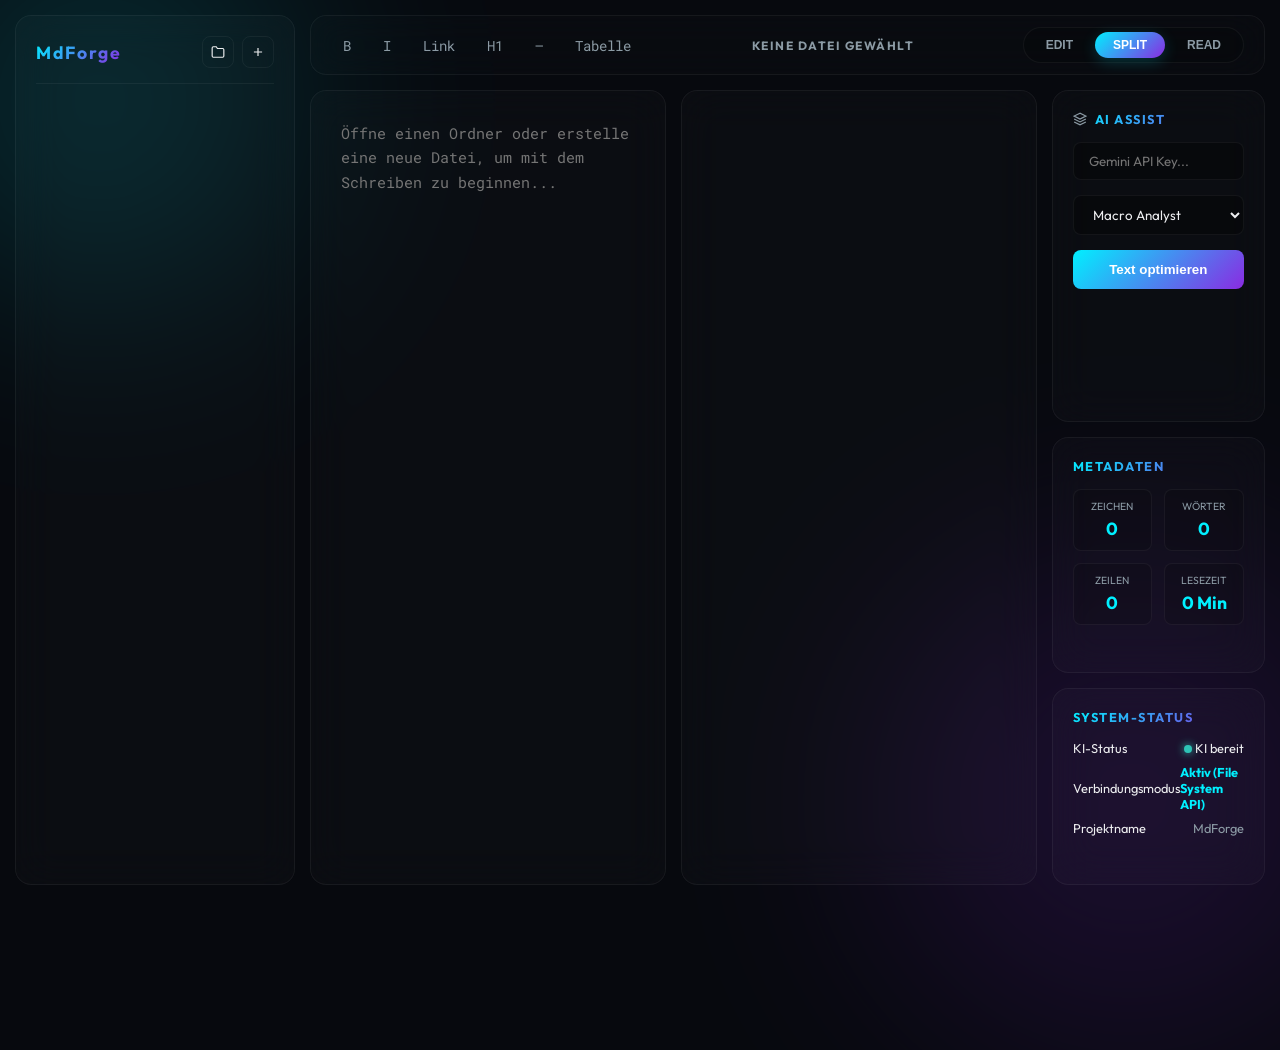
==== index.html @ 79f5be4f "Transition to serverless architecture: 100% client-side HTML/CSS/JS with File System Access API" ====
<!DOCTYPE html>
<html lang="de">
<head>
    <meta charset="UTF-8">
    <meta name="viewport" content="width=device-width, initial-scale=1.0">
    <title>MdForge // Markdown Studio</title>
    <link href="https://fonts.googleapis.com/css2?family=Outfit:wght@300;400;700&family=Roboto+Mono:wght@400;700&display=swap" rel="stylesheet">
    <script src="./vendor/marked.min.js"></script>
    <link rel="stylesheet" href="./vendor/prism-tomorrow.min.css">
    <script src="./vendor/prism.min.js"></script>
    <script src="./vendor/prism-python.min.js"></script>
    <script src="./vendor/prism-bash.min.js"></script>
    <link rel="stylesheet" href="./css/style.css">
</head>
<body class="mode-split">

    <div id="app-container">
        <!-- 1. Sidebar (Dateiliste) -->
        <aside id="sidebar" class="bento-card">
            <div class="sidebar-header">
                <div class="brand">MdForge</div>
                <div style="display: flex; gap: 8px;">
                    <button onclick="openDirectory()" class="btn-icon" title="Ordner öffnen">
                        <svg width="14" height="14" viewBox="0 0 24 24" fill="none" stroke="currentColor" stroke-width="2">
                            <path d="M22 19a2 2 0 0 1-2 2H4a2 2 0 0 1-2-2V5a2 2 0 0 1 2-2h5l2 3h9a2 2 0 0 1 2 2z"></path>
                        </svg>
                    </button>
                    <button onclick="createNewDoc()" class="btn-icon" title="Neue Datei">
                        <svg width="14" height="14" viewBox="0 0 24 24" fill="none" stroke="currentColor" stroke-width="2">
                            <line x1="12" y1="5" x2="12" y2="19"></line>
                            <line x1="5" y1="12" x2="19" y2="12"></line>
                        </svg>
                    </button>
                </div>
            </div>
            <div id="doc-list"></div>
        </aside>

        <!-- 2. Haupt-Workspace -->
        <div id="workspace-container">
            <!-- 2.1 Workspace Header (Tools & View Mode) -->
            <header>
                <div class="editor-tools">
                    <button onclick="insertAtCursor('**', '**')" class="tool-btn" title="Fett">B</button>
                    <button onclick="insertAtCursor('*', '*')" class="tool-btn" title="Kursiv">I</button>
                    <button onclick="insertAtCursor('[', '](url)')" class="tool-btn" title="Link einfügen">Link</button>
                    <button onclick="insertAtCursor('# ', '')" class="tool-btn">H1</button>
                    <button onclick="insertAtCursor('--- \n', '')" class="tool-btn">—</button>
                    <button onclick="insertTable()" class="tool-btn" title="Tabelle einfügen">Tabelle</button>
                </div>

                <div id="file-title" style="font-size: 0.75rem; font-weight: 700; letter-spacing: 1.5px; color: var(--text-secondary);">KEINE DATEI GEWÄHLT</div>

                <div class="view-controls">
                    <button onclick="setMode('editor')" class="view-btn" id="btn-editor">EDIT</button>
                    <button onclick="setMode('split')" class="view-btn active" id="btn-split">SPLIT</button>
                    <button onclick="setMode('preview')" class="view-btn" id="btn-preview">READ</button>
                </div>
            </header>

            <!-- 2.2 Editor Card -->
            <div id="editor-card" class="bento-card">
                <textarea id="md-input" spellcheck="false" placeholder="Öffne einen Ordner oder erstelle eine neue Datei, um mit dem Schreiben zu beginnen..."></textarea>
            </div>

            <!-- 2.3 Preview Card -->
            <div id="preview-card" class="bento-card">
                <div id="preview-content" class="preview-content"></div>
            </div>

            <!-- 2.4 Rechte Widget-Spalte -->
            <div id="right-sidebar">
                <!-- AI Assist Widget -->
                <div id="ai-assist-card" class="bento-card">
                    <div class="section-title">
                        <svg width="14" height="14" viewBox="0 0 24 24" fill="none" stroke="currentColor" stroke-width="2">
                            <path d="M12 2L2 7l10 5 10-5-10-5z"></path>
                            <path d="M2 17l10 5 10-5"></path>
                            <path d="M2 12l10 5 10-5"></path>
                        </svg>
                        AI Assist
                    </div>
                    <input type="password" id="gemini-key-input" class="ai-select" placeholder="Gemini API Key..." onchange="saveGeminiKey()">
                    <select id="ai-agent-select" class="ai-select">
                        <option value="BTC_Macro_Analyst">Macro Analyst</option>
                        <option value="BTC_Sentiment_Oracle">Sentiment Oracle</option>
                        <option value="BTC_Risk_Strategist">Risk Strategist</option>
                    </select>
                    <button onclick="runAiAssist(event)" class="btn-gradient">
                        Text optimieren
                    </button>
                </div>

                <!-- Text-Metadaten Widget -->
                <div id="metadata-card" class="bento-card">
                    <div class="section-title">Metadaten</div>
                    <div class="meta-grid">
                        <div class="meta-item">
                            <div class="meta-label">Zeichen</div>
                            <div id="stat-chars" class="meta-value">0</div>
                        </div>
                        <div class="meta-item">
                            <div class="meta-label">Wörter</div>
                            <div id="stat-words" class="meta-value">0</div>
                        </div>
                        <div class="meta-item">
                            <div class="meta-label">Zeilen</div>
                            <div id="stat-lines" class="meta-value">0</div>
                        </div>
                        <div class="meta-item">
                            <div class="meta-label">Lesezeit</div>
                            <div id="stat-readtime" class="meta-value">0 Min</div>
                        </div>
                    </div>
                </div>

                <!-- System-Status Widget -->
                <div id="status-card" class="bento-card">
                    <div class="section-title">System-Status</div>
                    <div class="status-row">
                        <span>KI-Status</span>
                        <span>
                            <span id="ai-status-dot" class="status-dot"></span>
                            <span id="ai-status-text">KI bereit</span>
                        </span>
                    </div>
                    <div class="status-row">
                        <span>Verbindungsmodus</span>
                        <span id="sys-api-status" style="color: var(--cyan); font-weight: bold;">Lokal (Offline)</span>
                    </div>
                    <div class="status-row">
                        <span>Projektname</span>
                        <span id="sys-project" style="color: var(--text-secondary);">MdForge</span>
                    </div>
                </div>
            </div>
        </div>
    </div>

    <!-- 3. Speichern Banner -->
    <div id="save-status" onclick="saveActiveDoc()">ÄNDERUNGEN SPEICHERN</div>

    <!-- Script Import -->
    <script src="./js/app.js"></script>
</body>
</html>
---- css/style.css ----
/* ==============================================================================
   DATEI: static/css/style.css
   ZIEL: Modernes Bento-Grid-Layout & Glassmorphismus-Design mit Cyan-Violett-Gradient
   ============================================================================== */

:root {
    --bg-dark: #07090e;
    --card-bg: rgba(255, 255, 255, 0.02);
    --card-border: rgba(255, 255, 255, 0.05);
    --card-border-hover: rgba(0, 240, 255, 0.3);
    
    --text-primary: #edeef0;
    --text-secondary: #8c9ba5;
    
    --cyan: #00f0ff;
    --violet: #8a2be2;
    --gradient-accent: linear-gradient(135deg, var(--cyan), var(--violet));
    
    --sidebar-width: 280px;
    --header-height: 60px;
    --border-radius: 16px;
    --transition-speed: 0.3s;
}

/* Reset & Base Setup */
* {
    margin: 0;
    padding: 0;
    box-sizing: border-box;
}

body {
    background-color: var(--bg-dark);
    color: var(--text-primary);
    font-family: 'Outfit', sans-serif;
    height: 100vh;
    overflow: hidden;
    position: relative;
}

/* Weiche animierte Hintergrund-Blobs (Mesh Gradients) */
body::before, body::after {
    content: '';
    position: absolute;
    border-radius: 50%;
    filter: blur(120px);
    z-index: -1;
    opacity: 0.15;
    pointer-events: none;
}

body::before {
    width: 400px;
    height: 400px;
    background: var(--cyan);
    top: -100px;
    left: -100px;
    animation: moveOrb1 20s infinite alternate ease-in-out;
}

body::after {
    width: 500px;
    height: 500px;
    background: var(--violet);
    bottom: -150px;
    right: -100px;
    animation: moveOrb2 25s infinite alternate ease-in-out;
}

@keyframes moveOrb1 {
    0% { transform: translate(0, 0) scale(1); }
    100% { transform: translate(150px, 100px) scale(1.2); }
}

@keyframes moveOrb2 {
    0% { transform: translate(0, 0) scale(1); }
    100% { transform: translate(-100px, -150px) scale(1.1); }
}

/* Bento Grid Haupt-Layout */
#app-container {
    display: grid;
    grid-template-columns: var(--sidebar-width) 1fr;
    height: 100vh;
    padding: 15px;
    gap: 15px;
}

/* Bento Card Base */
.bento-card {
    background: var(--card-bg);
    backdrop-filter: blur(20px);
    -webkit-backdrop-filter: blur(20px);
    border: 1px solid var(--card-border);
    border-radius: var(--border-radius);
    padding: 20px;
    transition: border var(--transition-speed), box-shadow var(--transition-speed);
    overflow: hidden;
    display: flex;
    flex-direction: column;
}

.bento-card:hover {
    border-color: rgba(0, 240, 255, 0.15);
    box-shadow: 0 0 30px rgba(0, 240, 255, 0.03);
}

/* Sidebar Styling */
#sidebar {
    grid-column: 1;
}

.sidebar-header {
    display: flex;
    justify-content: space-between;
    align-items: center;
    margin-bottom: 20px;
    padding-bottom: 15px;
    border-bottom: 1px solid var(--card-border);
}

.brand {
    font-weight: 700;
    font-size: 1.1rem;
    letter-spacing: 2px;
    background: var(--gradient-accent);
    -webkit-background-clip: text;
    -webkit-text-fill-color: transparent;
}

.btn-icon {
    background: none;
    border: 1px solid var(--card-border);
    color: var(--text-primary);
    padding: 8px;
    border-radius: 8px;
    cursor: pointer;
    transition: var(--transition-speed);
    display: inline-flex;
    align-items: center;
    justify-content: center;
}

.btn-icon:hover {
    border-color: var(--cyan);
    color: var(--cyan);
    box-shadow: 0 0 10px rgba(0, 240, 255, 0.2);
}

#doc-list {
    flex: 1;
    overflow-y: auto;
    display: flex;
    flex-direction: column;
    gap: 8px;
}

.doc-item {
    padding: 12px 16px;
    cursor: pointer;
    border-radius: 10px;
    transition: var(--transition-speed);
    font-size: 0.85rem;
    color: var(--text-secondary);
    display: flex;
    justify-content: space-between;
    align-items: center;
    border: 1px solid transparent;
}

.doc-item:hover {
    background: rgba(255, 255, 255, 0.04);
    color: var(--text-primary);
    border-color: rgba(255, 255, 255, 0.05);
}

.doc-item.active {
    background: rgba(0, 240, 255, 0.05);
    color: var(--cyan);
    border-color: rgba(0, 240, 255, 0.2);
    font-weight: 700;
}

.delete-file {
    visibility: hidden;
    opacity: 0.5;
    cursor: pointer;
    transition: var(--transition-speed);
}

.doc-item:hover .delete-file {
    visibility: visible;
}

.delete-file:hover {
    color: #ff4d4d;
    opacity: 1;
}

/* Workspace Layout */
#workspace-container {
    grid-column: 2;
    display: grid;
    grid-template-columns: 2fr 2fr 1.2fr;
    grid-template-rows: var(--header-height) 1fr;
    gap: 15px;
}

header {
    grid-column: 1 / span 3;
    grid-row: 1;
    display: flex;
    justify-content: space-between;
    align-items: center;
    padding: 0 20px;
    background: rgba(255, 255, 255, 0.01);
    border: 1px solid var(--card-border);
    border-radius: var(--border-radius);
    backdrop-filter: blur(20px);
}

.editor-tools {
    display: flex;
    gap: 8px;
    align-items: center;
}

.tool-btn {
    background: none;
    border: none;
    color: var(--text-secondary);
    cursor: pointer;
    font-family: 'Roboto Mono', monospace;
    font-size: 0.9rem;
    padding: 6px 12px;
    border-radius: 6px;
    transition: var(--transition-speed);
}

.tool-btn:hover {
    color: var(--cyan);
    background: rgba(0, 240, 255, 0.05);
}

.view-controls {
    display: flex;
    background: rgba(0, 0, 0, 0.2);
    border-radius: 30px;
    padding: 4px;
    gap: 4px;
    border: 1px solid var(--card-border);
}

.view-btn {
    background: none;
    border: none;
    color: var(--text-secondary);
    padding: 6px 18px;
    border-radius: 20px;
    font-size: 0.75rem;
    cursor: pointer;
    transition: var(--transition-speed);
    font-weight: 700;
}

.view-btn.active {
    background: var(--gradient-accent);
    color: #fff;
    box-shadow: 0 4px 15px rgba(0, 240, 255, 0.2);
}

/* Editor & Preview Panes */
#editor-card {
    grid-column: 1;
    grid-row: 2;
    padding: 0;
}

#md-input {
    width: 100%;
    height: 100%;
    background: transparent;
    color: var(--text-primary);
    border: none;
    padding: 30px;
    font-family: 'Roboto Mono', monospace;
    font-size: 0.95rem;
    resize: none;
    outline: none;
    line-height: 1.6;
}

#preview-card {
    grid-column: 2;
    grid-row: 2;
    overflow-y: auto;
}

.preview-content {
    line-height: 1.8;
    font-size: 0.95rem;
}

.preview-content h1, .preview-content h2, .preview-content h3 {
    background: var(--gradient-accent);
    -webkit-background-clip: text;
    -webkit-text-fill-color: transparent;
    margin-top: 1.5rem;
    margin-bottom: 0.8rem;
}

.preview-content code {
    color: var(--cyan);
    background: rgba(0, 240, 255, 0.05);
    padding: 2px 6px;
    border-radius: 4px;
    font-size: 0.85em;
    font-family: 'Roboto Mono', monospace;
}

.preview-content pre {
    background: #090c12 !important;
    padding: 20px !important;
    border-radius: 12px !important;
    border: 1px solid var(--card-border) !important;
    margin: 1.2rem 0 !important;
    overflow-x: auto;
}

.preview-content a {
    color: var(--cyan);
    text-decoration: none;
    border-bottom: 1px dotted var(--cyan);
    transition: var(--transition-speed);
}

.preview-content a:hover {
    color: var(--violet);
    border-color: var(--violet);
}

.preview-content table {
    width: 100%;
    border-collapse: collapse;
    margin: 1rem 0;
}

.preview-content th, .preview-content td {
    border: 1px solid var(--card-border);
    padding: 10px 12px;
    text-align: left;
}

.preview-content th {
    background: rgba(255, 255, 255, 0.02);
    color: var(--cyan);
}

/* Sidebar/Widgets (Rechte Spalte) */
#right-sidebar {
    grid-column: 3;
    grid-row: 2;
    display: flex;
    flex-direction: column;
    gap: 15px;
}

/* AI Assist Panel */
#ai-assist-card {
    flex: 1.5;
}

.section-title {
    font-size: 0.8rem;
    font-weight: 700;
    letter-spacing: 1.5px;
    text-transform: uppercase;
    color: var(--text-secondary);
    margin-bottom: 15px;
    background: var(--gradient-accent);
    -webkit-background-clip: text;
    -webkit-text-fill-color: transparent;
    display: flex;
    align-items: center;
    gap: 8px;
}

.ai-select {
    width: 100%;
    background: rgba(0, 0, 0, 0.3);
    color: var(--text-primary);
    border: 1px solid var(--card-border);
    padding: 10px 15px;
    border-radius: 8px;
    font-family: inherit;
    outline: none;
    margin-bottom: 15px;
    transition: var(--transition-speed);
    cursor: pointer;
}

.ai-select:hover, .ai-select:focus {
    border-color: rgba(0, 240, 255, 0.3);
}

.btn-gradient {
    width: 100%;
    background: var(--gradient-accent);
    color: #fff;
    border: none;
    padding: 12px;
    border-radius: 8px;
    font-weight: 700;
    cursor: pointer;
    transition: var(--transition-speed), transform 0.1s;
    display: flex;
    align-items: center;
    justify-content: center;
    gap: 8px;
}

.btn-gradient:hover {
    box-shadow: 0 0 20px rgba(0, 240, 255, 0.3);
    opacity: 0.95;
}

.btn-gradient:active {
    transform: scale(0.98);
}

/* Metadata Panel */
#metadata-card {
    flex: 1;
}

.meta-grid {
    display: grid;
    grid-template-columns: 1fr 1fr;
    gap: 12px;
}

.meta-item {
    background: rgba(0, 0, 0, 0.15);
    border: 1px solid var(--card-border);
    padding: 10px;
    border-radius: 8px;
    text-align: center;
}

.meta-label {
    font-size: 0.65rem;
    color: var(--text-secondary);
    text-transform: uppercase;
    margin-bottom: 4px;
}

.meta-value {
    font-size: 1.1rem;
    font-weight: 700;
    color: var(--cyan);
}

/* Status Panel */
#status-card {
    flex: 0.8;
}

.status-row {
    display: flex;
    justify-content: space-between;
    align-items: center;
    font-size: 0.8rem;
    margin-bottom: 8px;
}

.status-dot {
    width: 8px;
    height: 8px;
    border-radius: 50%;
    background-color: #2ec4b6;
    display: inline-block;
    box-shadow: 0 0 8px #2ec4b6;
}

.status-dot.loading {
    background-color: var(--cyan);
    animation: pulse 1s infinite alternate;
}

@keyframes pulse {
    0% { transform: scale(1); box-shadow: 0 0 4px var(--cyan); }
    100% { transform: scale(1.3); box-shadow: 0 0 12px var(--cyan); }
}

/* Modes (Toggling columns) */
body.mode-editor #preview-card { display: none; }
body.mode-preview #editor-card { display: none; }
body.mode-split #editor-card, body.mode-split #preview-card { display: flex; }

/* Custom Scrollbars */
::-webkit-scrollbar {
    width: 6px;
    height: 6px;
}
::-webkit-scrollbar-track {
    background: transparent;
}
::-webkit-scrollbar-thumb {
    background: var(--card-border);
    border-radius: 10px;
}
::-webkit-scrollbar-thumb:hover {
    background: rgba(0, 240, 255, 0.2);
}

/* Save status banner */
#save-status {
    position: fixed;
    bottom: 25px;
    right: 25px;
    background: var(--gradient-accent);
    color: #fff;
    padding: 12px 24px;
    border-radius: 30px;
    font-weight: 700;
    font-size: 0.8rem;
    box-shadow: 0 8px 25px rgba(0, 240, 255, 0.2);
    display: none;
    animation: slideUp 0.3s ease;
    cursor: pointer;
    z-index: 100;
}

/* Adjustments for single column views */
body.mode-editor #workspace-container {
    grid-template-columns: 1fr 0px 1.2fr;
}
body.mode-preview #workspace-container {
    grid-template-columns: 0px 1fr 1.2fr;
}
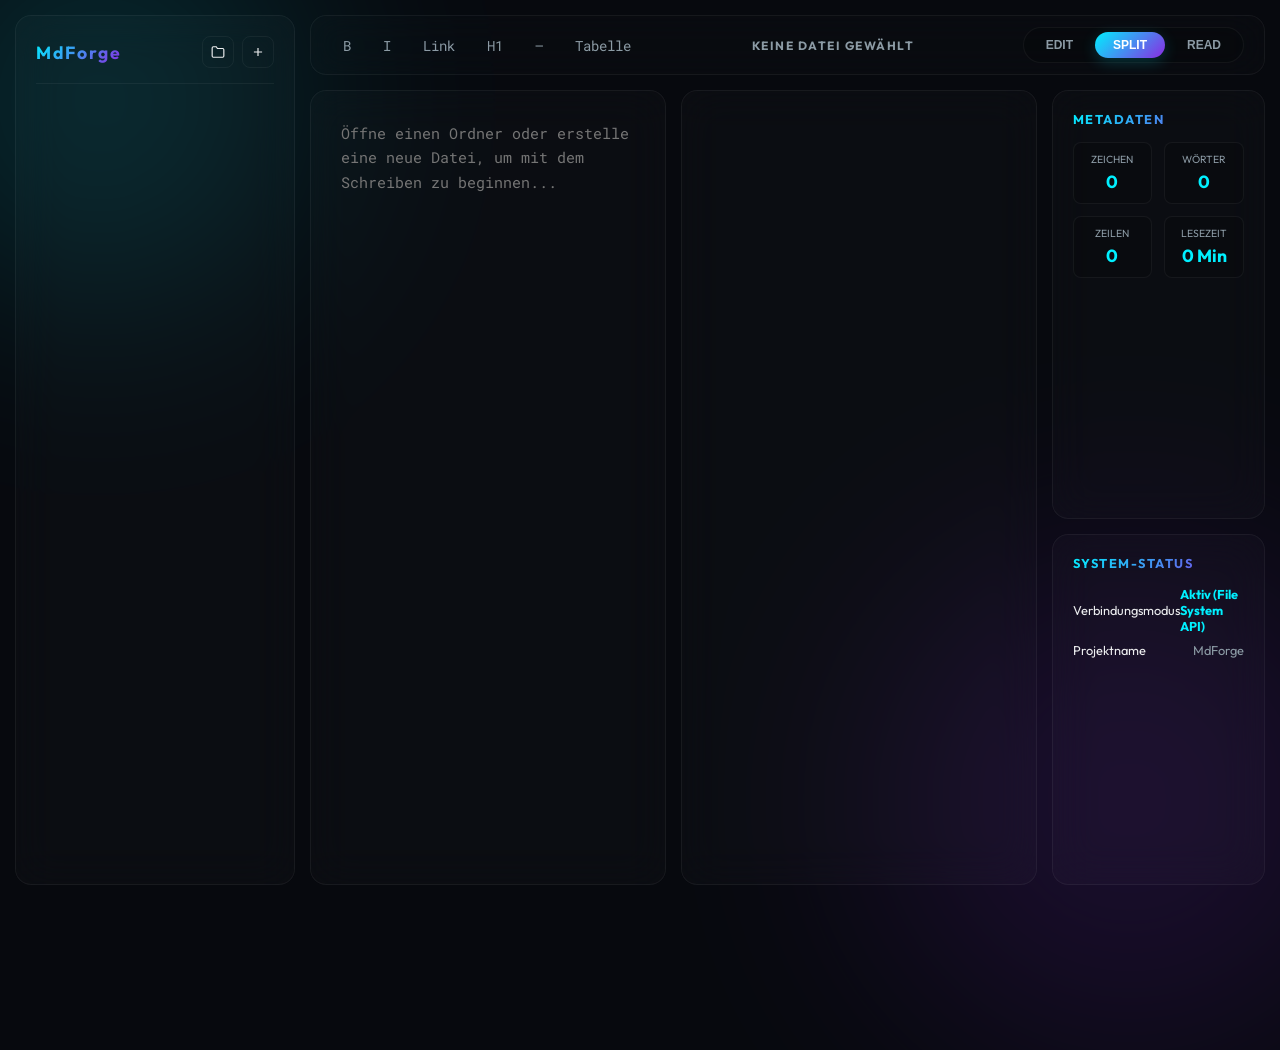
==== commit 68d1f9fa: "Remove AI Assist widget and fix scrolling bugs in read mode" ====
--- a/index.html
+++ b/index.html
@@ -70,27 +70,6 @@
 
             <!-- 2.4 Rechte Widget-Spalte -->
             <div id="right-sidebar">
-                <!-- AI Assist Widget -->
-                <div id="ai-assist-card" class="bento-card">
-                    <div class="section-title">
-                        <svg width="14" height="14" viewBox="0 0 24 24" fill="none" stroke="currentColor" stroke-width="2">
-                            <path d="M12 2L2 7l10 5 10-5-10-5z"></path>
-                            <path d="M2 17l10 5 10-5"></path>
-                            <path d="M2 12l10 5 10-5"></path>
-                        </svg>
-                        AI Assist
-                    </div>
-                    <input type="password" id="gemini-key-input" class="ai-select" placeholder="Gemini API Key..." onchange="saveGeminiKey()">
-                    <select id="ai-agent-select" class="ai-select">
-                        <option value="BTC_Macro_Analyst">Macro Analyst</option>
-                        <option value="BTC_Sentiment_Oracle">Sentiment Oracle</option>
-                        <option value="BTC_Risk_Strategist">Risk Strategist</option>
-                    </select>
-                    <button onclick="runAiAssist(event)" class="btn-gradient">
-                        Text optimieren
-                    </button>
-                </div>
-
                 <!-- Text-Metadaten Widget -->
                 <div id="metadata-card" class="bento-card">
                     <div class="section-title">Metadaten</div>
@@ -118,13 +97,6 @@
                 <div id="status-card" class="bento-card">
                     <div class="section-title">System-Status</div>
                     <div class="status-row">
-                        <span>KI-Status</span>
-                        <span>
-                            <span id="ai-status-dot" class="status-dot"></span>
-                            <span id="ai-status-text">KI bereit</span>
-                        </span>
-                    </div>
-                    <div class="status-row">
                         <span>Verbindungsmodus</span>
                         <span id="sys-api-status" style="color: var(--cyan); font-weight: bold;">Lokal (Offline)</span>
                     </div>
--- a/css/style.css
+++ b/css/style.css
@@ -80,7 +80,7 @@
 /* Bento Grid Haupt-Layout */
 #app-container {
     display: grid;
-    grid-template-columns: var(--sidebar-width) 1fr;
+    grid-template-columns: var(--sidebar-width) minmax(0, 1fr);
     height: 100vh;
     padding: 15px;
     gap: 15px;
@@ -98,6 +98,7 @@
     overflow: hidden;
     display: flex;
     flex-direction: column;
+    min-height: 0;
 }
 
 .bento-card:hover {
@@ -202,7 +203,7 @@
     grid-column: 2;
     display: grid;
     grid-template-columns: 2fr 2fr 1.2fr;
-    grid-template-rows: var(--header-height) 1fr;
+    grid-template-rows: var(--header-height) minmax(0, 1fr);
     gap: 15px;
 }
 
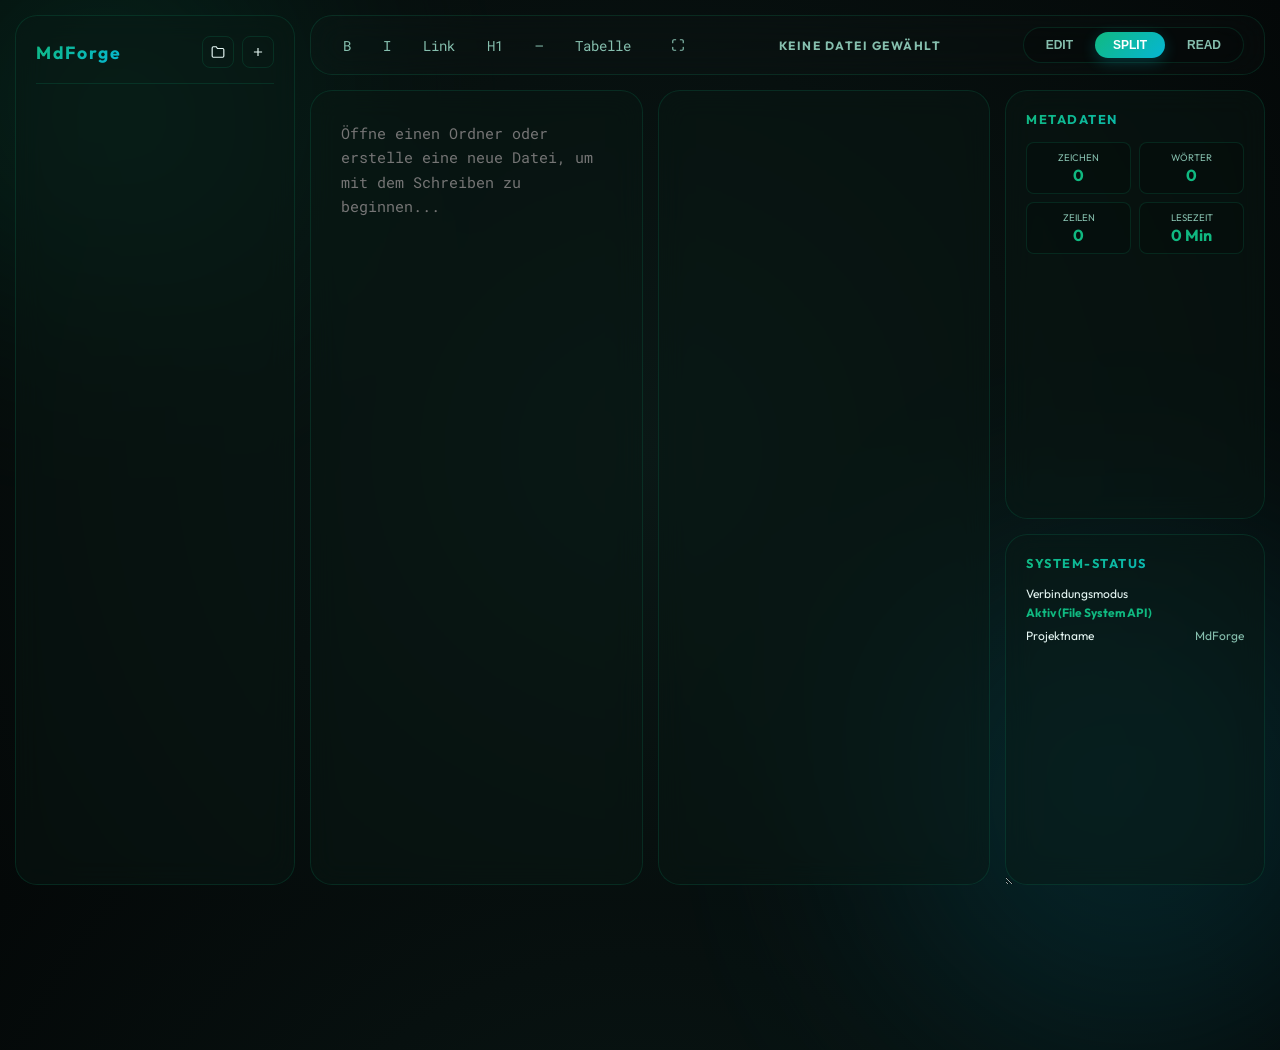
==== commit 0a2ae0cf: "feat: implement living neural network theme, slash commands and responsive ui" ====
--- a/index.html
+++ b/index.html
@@ -47,6 +47,11 @@
                     <button onclick="insertAtCursor('# ', '')" class="tool-btn">H1</button>
                     <button onclick="insertAtCursor('--- \n', '')" class="tool-btn">—</button>
                     <button onclick="insertTable()" class="tool-btn" title="Tabelle einfügen">Tabelle</button>
+                    <button onclick="toggleFullscreen()" class="tool-btn" style="margin-left: 8px;" title="Vollbild umschalten">
+                        <svg width="14" height="14" viewBox="0 0 24 24" fill="none" stroke="currentColor" stroke-width="2" stroke-linecap="round" stroke-linejoin="round">
+                            <path d="M8 3H5a2 2 0 0 0-2 2v3m18 0V5a2 2 0 0 0-2-2h-3m0 18h3a2 2 0 0 0 2-2v-3M3 16v3a2 2 0 0 0 2 2h3"></path>
+                        </svg>
+                    </button>
                 </div>
 
                 <div id="file-title" style="font-size: 0.75rem; font-weight: 700; letter-spacing: 1.5px; color: var(--text-secondary);">KEINE DATEI GEWÄHLT</div>
@@ -112,7 +117,38 @@
     <!-- 3. Speichern Banner -->
     <div id="save-status" onclick="saveActiveDoc()">ÄNDERUNGEN SPEICHERN</div>
 
-    <!-- Script Import -->
+    <!-- Slash Command Menu -->
+    <div id="slash-menu" class="slash-menu">
+        <div class="slash-item" data-cmd="h1">
+            <span class="cmd-icon">#</span> H1 Überschrift
+        </div>
+        <div class="slash-item" data-cmd="h2">
+            <span class="cmd-icon">##</span> H2 Überschrift
+        </div>
+        <div class="slash-item" data-cmd="h3">
+            <span class="cmd-icon">###</span> H3 Überschrift
+        </div>
+        <div class="slash-item" data-cmd="ul">
+            <span class="cmd-icon">•</span> Liste (Unordered)
+        </div>
+        <div class="slash-item" data-cmd="ol">
+            <span class="cmd-icon">1.</span> Liste (Ordered)
+        </div>
+        <div class="slash-item" data-cmd="check">
+            <span class="cmd-icon">☑</span> Checkliste
+        </div>
+        <div class="slash-item" data-cmd="quote">
+            <span class="cmd-icon">"</span> Zitat
+        </div>
+        <div class="slash-item" data-cmd="code">
+            <span class="cmd-icon">&lt;/&gt;</span> Code Block
+        </div>
+        <div class="slash-item" data-cmd="table">
+            <span class="cmd-icon">▦</span> Tabelle
+        </div>
+    </div>
+
+    <!-- Script imports -->
     <script src="./js/app.js"></script>
 </body>
 </html>
--- a/css/style.css
+++ b/css/style.css
@@ -4,22 +4,23 @@
    ============================================================================== */
 
 :root {
-    --bg-dark: #07090e;
-    --card-bg: rgba(255, 255, 255, 0.02);
-    --card-border: rgba(255, 255, 255, 0.05);
-    --card-border-hover: rgba(0, 240, 255, 0.3);
+    --bg-dark: #040808;
+    --bg-gradient: radial-gradient(circle at 50% 50%, #0a1816 0%, #040808 100%);
+    --card-bg: rgba(10, 25, 22, 0.45);
+    --card-border: rgba(16, 185, 129, 0.15);
+    --card-border-hover: #10b981;
     
-    --text-primary: #edeef0;
-    --text-secondary: #8c9ba5;
+    --text-primary: #e6f7f4;
+    --text-secondary: #86bfae;
     
-    --cyan: #00f0ff;
-    --violet: #8a2be2;
+    --cyan: #10b981;
+    --violet: #06b6d4;
     --gradient-accent: linear-gradient(135deg, var(--cyan), var(--violet));
     
     --sidebar-width: 280px;
     --header-height: 60px;
-    --border-radius: 16px;
-    --transition-speed: 0.3s;
+    --border-radius: 22px;
+    --transition-speed: 0.4s;
 }
 
 /* Reset & Base Setup */
@@ -31,6 +32,7 @@
 
 body {
     background-color: var(--bg-dark);
+    background-image: var(--bg-gradient);
     color: var(--text-primary);
     font-family: 'Outfit', sans-serif;
     height: 100vh;
@@ -86,24 +88,40 @@
     gap: 15px;
 }
 
+@keyframes neural-morph {
+    0% { border-radius: 22px 26px 20px 24px; }
+    50% { border-radius: 26px 20px 24px 22px; }
+    100% { border-radius: 22px 26px 20px 24px; }
+}
+
+@keyframes neural-pulse-border {
+    0% { border-color: rgba(16, 185, 129, 0.15); box-shadow: 0 0 5px rgba(16, 185, 129, 0.05); }
+    50% { border-color: rgba(16, 185, 129, 0.35); box-shadow: 0 0 20px rgba(16, 185, 129, 0.2); }
+    100% { border-color: rgba(16, 185, 129, 0.15); box-shadow: 0 0 5px rgba(16, 185, 129, 0.05); }
+}
+
 /* Bento Card Base */
 .bento-card {
     background: var(--card-bg);
-    backdrop-filter: blur(20px);
-    -webkit-backdrop-filter: blur(20px);
+    backdrop-filter: blur(14px);
+    -webkit-backdrop-filter: blur(14px);
     border: 1px solid var(--card-border);
     border-radius: var(--border-radius);
     padding: 20px;
-    transition: border var(--transition-speed), box-shadow var(--transition-speed);
+    transition: transform 0.4s cubic-bezier(0.16, 1, 0.3, 1), background 0.4s, border-color 0.4s;
     overflow: hidden;
     display: flex;
     flex-direction: column;
     min-height: 0;
+    animation: neural-morph 8s ease-in-out infinite, neural-pulse-border 4s ease-in-out infinite;
 }
 
 .bento-card:hover {
-    border-color: rgba(0, 240, 255, 0.15);
-    box-shadow: 0 0 30px rgba(0, 240, 255, 0.03);
+    transform: translateY(-2px) scale(1.005);
+    background: rgba(16, 185, 129, 0.08);
+    border-color: var(--cyan);
+    box-shadow: 0 15px 35px rgba(16, 185, 129, 0.3);
+    animation-play-state: paused;
 }
 
 /* Sidebar Styling */
@@ -202,9 +220,10 @@
 #workspace-container {
     grid-column: 2;
     display: grid;
-    grid-template-columns: 2fr 2fr 1.2fr;
+    grid-template-columns: 1fr 1fr auto;
     grid-template-rows: var(--header-height) minmax(0, 1fr);
     gap: 15px;
+    min-height: 0;
 }
 
 header {
@@ -236,6 +255,9 @@
     padding: 6px 12px;
     border-radius: 6px;
     transition: var(--transition-speed);
+    display: inline-flex;
+    align-items: center;
+    justify-content: center;
 }
 
 .tool-btn:hover {
@@ -364,6 +386,16 @@
     display: flex;
     flex-direction: column;
     gap: 15px;
+    width: 260px;
+    min-width: 180px;
+    max-width: 600px;
+    resize: horizontal;
+    overflow: hidden;
+    direction: rtl; /* Zieht den Resize-Handle nach links! */
+}
+
+#right-sidebar > * {
+    direction: ltr; /* Setzt den Text für den Inhalt wieder auf normal */
 }
 
 /* AI Assist Panel */
@@ -436,27 +468,27 @@
 
 .meta-grid {
     display: grid;
-    grid-template-columns: 1fr 1fr;
-    gap: 12px;
+    grid-template-columns: repeat(auto-fit, minmax(80px, 1fr));
+    gap: 8px;
 }
 
 .meta-item {
     background: rgba(0, 0, 0, 0.15);
     border: 1px solid var(--card-border);
-    padding: 10px;
+    padding: 8px;
     border-radius: 8px;
     text-align: center;
 }
 
 .meta-label {
-    font-size: 0.65rem;
+    font-size: 0.6rem;
     color: var(--text-secondary);
     text-transform: uppercase;
-    margin-bottom: 4px;
+    margin-bottom: 2px;
 }
 
 .meta-value {
-    font-size: 1.1rem;
+    font-size: 1rem;
     font-weight: 700;
     color: var(--cyan);
 }
@@ -470,8 +502,10 @@
     display: flex;
     justify-content: space-between;
     align-items: center;
-    font-size: 0.8rem;
+    font-size: 0.75rem;
     margin-bottom: 8px;
+    flex-wrap: wrap;
+    gap: 4px;
 }
 
 .status-dot {
@@ -534,8 +568,81 @@
 
 /* Adjustments for single column views */
 body.mode-editor #workspace-container {
-    grid-template-columns: 1fr 0px 1.2fr;
+    grid-template-columns: 1fr 0px auto;
 }
 body.mode-preview #workspace-container {
-    grid-template-columns: 0px 1fr 1.2fr;
-}
+    grid-template-columns: 0px 1fr auto;
+}
+
+/* Fullscreen Mode */
+body.fullscreen-active #sidebar,
+body.fullscreen-active #right-sidebar {
+    display: none;
+}
+body.fullscreen-active #app-container {
+    grid-template-columns: 1fr;
+}
+body.fullscreen-active.mode-editor #workspace-container {
+    grid-template-columns: 1fr 0px 0px;
+}
+body.fullscreen-active.mode-preview #workspace-container {
+    grid-template-columns: 0px 1fr 0px;
+}
+body.fullscreen-active.mode-split #workspace-container {
+    grid-template-columns: 1fr 1fr 0px;
+}
+
+/* Slash Command Menu */
+.slash-menu {
+    position: absolute;
+    display: none;
+    flex-direction: column;
+    background: rgba(10, 25, 22, 0.85);
+    backdrop-filter: blur(20px);
+    -webkit-backdrop-filter: blur(20px);
+    border: 1px solid var(--card-border);
+    border-radius: 12px;
+    padding: 8px;
+    min-width: 200px;
+    box-shadow: 0 10px 30px rgba(0, 0, 0, 0.5), 0 0 15px rgba(16, 185, 129, 0.2);
+    z-index: 1000;
+    font-family: 'Outfit', sans-serif;
+}
+
+.slash-menu.visible {
+    display: flex;
+}
+
+.slash-item {
+    padding: 8px 12px;
+    border-radius: 6px;
+    cursor: pointer;
+    font-size: 0.85rem;
+    color: var(--text-secondary);
+    display: flex;
+    align-items: center;
+    gap: 10px;
+    transition: var(--transition-speed);
+}
+
+.slash-item:hover, .slash-item.active {
+    background: rgba(16, 185, 129, 0.15);
+    color: var(--cyan);
+}
+
+.cmd-icon {
+    font-family: 'Roboto Mono', monospace;
+    font-size: 0.9rem;
+    font-weight: 700;
+    width: 24px;
+    text-align: center;
+    color: var(--violet);
+}
+
+.ghost-div {
+    position: absolute;
+    visibility: hidden;
+    white-space: pre-wrap;
+    word-wrap: break-word;
+    overflow-wrap: break-word;
+}
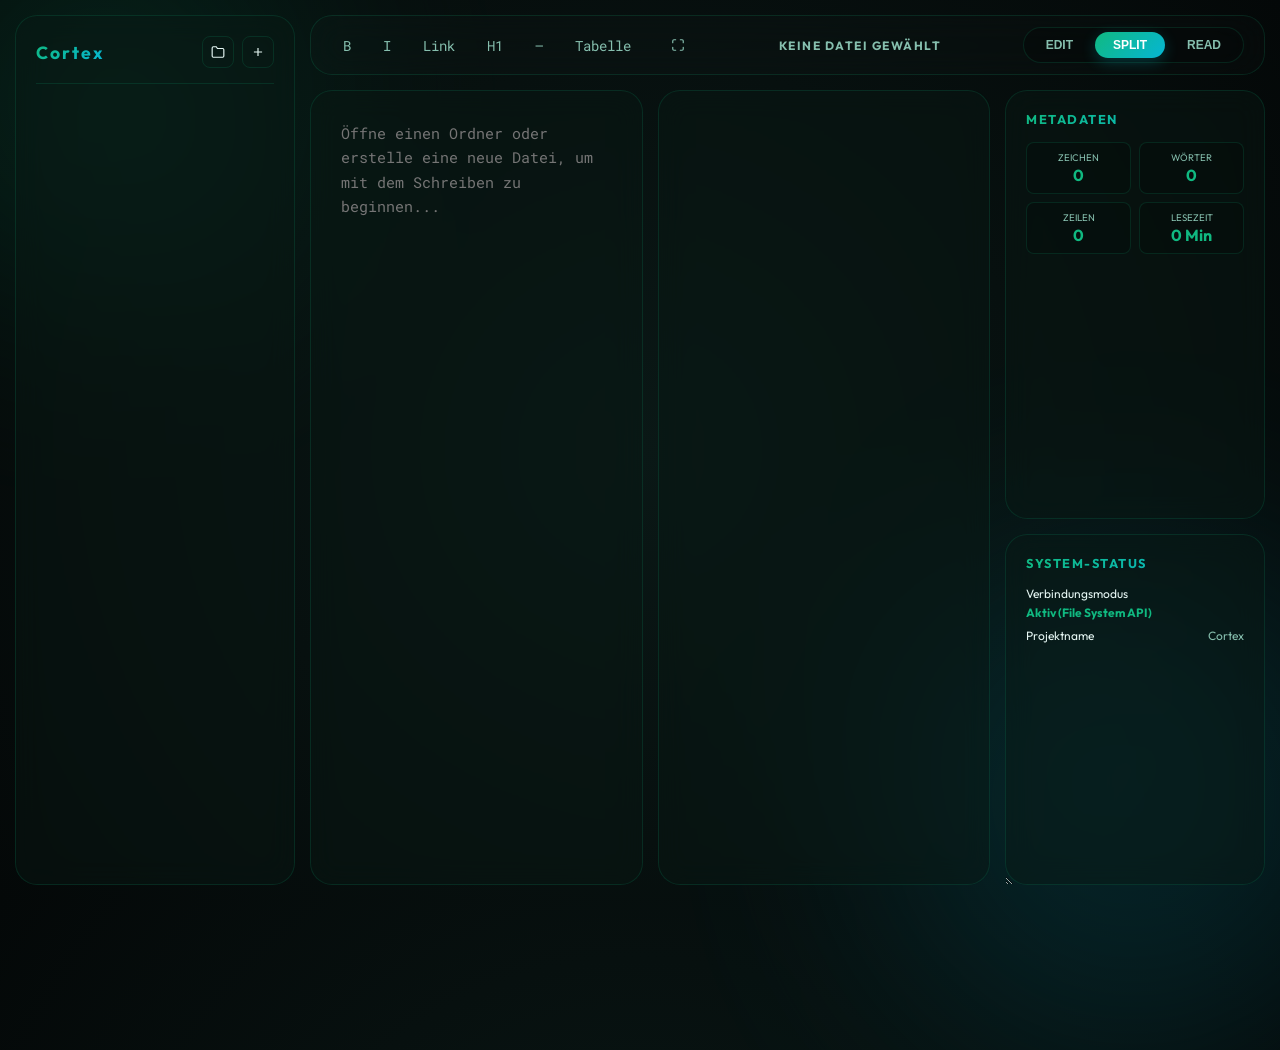
==== commit bc871c90: "chore: rename project to Cortex" ====
--- a/index.html
+++ b/index.html
@@ -3,7 +3,7 @@
 <head>
     <meta charset="UTF-8">
     <meta name="viewport" content="width=device-width, initial-scale=1.0">
-    <title>MdForge // Markdown Studio</title>
+    <title>Cortex // Markdown Studio</title>
     <link href="https://fonts.googleapis.com/css2?family=Outfit:wght@300;400;700&family=Roboto+Mono:wght@400;700&display=swap" rel="stylesheet">
     <script src="./vendor/marked.min.js"></script>
     <link rel="stylesheet" href="./vendor/prism-tomorrow.min.css">
@@ -18,7 +18,7 @@
         <!-- 1. Sidebar (Dateiliste) -->
         <aside id="sidebar" class="bento-card">
             <div class="sidebar-header">
-                <div class="brand">MdForge</div>
+                <div class="brand">Cortex</div>
                 <div style="display: flex; gap: 8px;">
                     <button onclick="openDirectory()" class="btn-icon" title="Ordner öffnen">
                         <svg width="14" height="14" viewBox="0 0 24 24" fill="none" stroke="currentColor" stroke-width="2">
@@ -107,7 +107,7 @@
                     </div>
                     <div class="status-row">
                         <span>Projektname</span>
-                        <span id="sys-project" style="color: var(--text-secondary);">MdForge</span>
+                        <span id="sys-project" style="color: var(--text-secondary);">Cortex</span>
                     </div>
                 </div>
             </div>
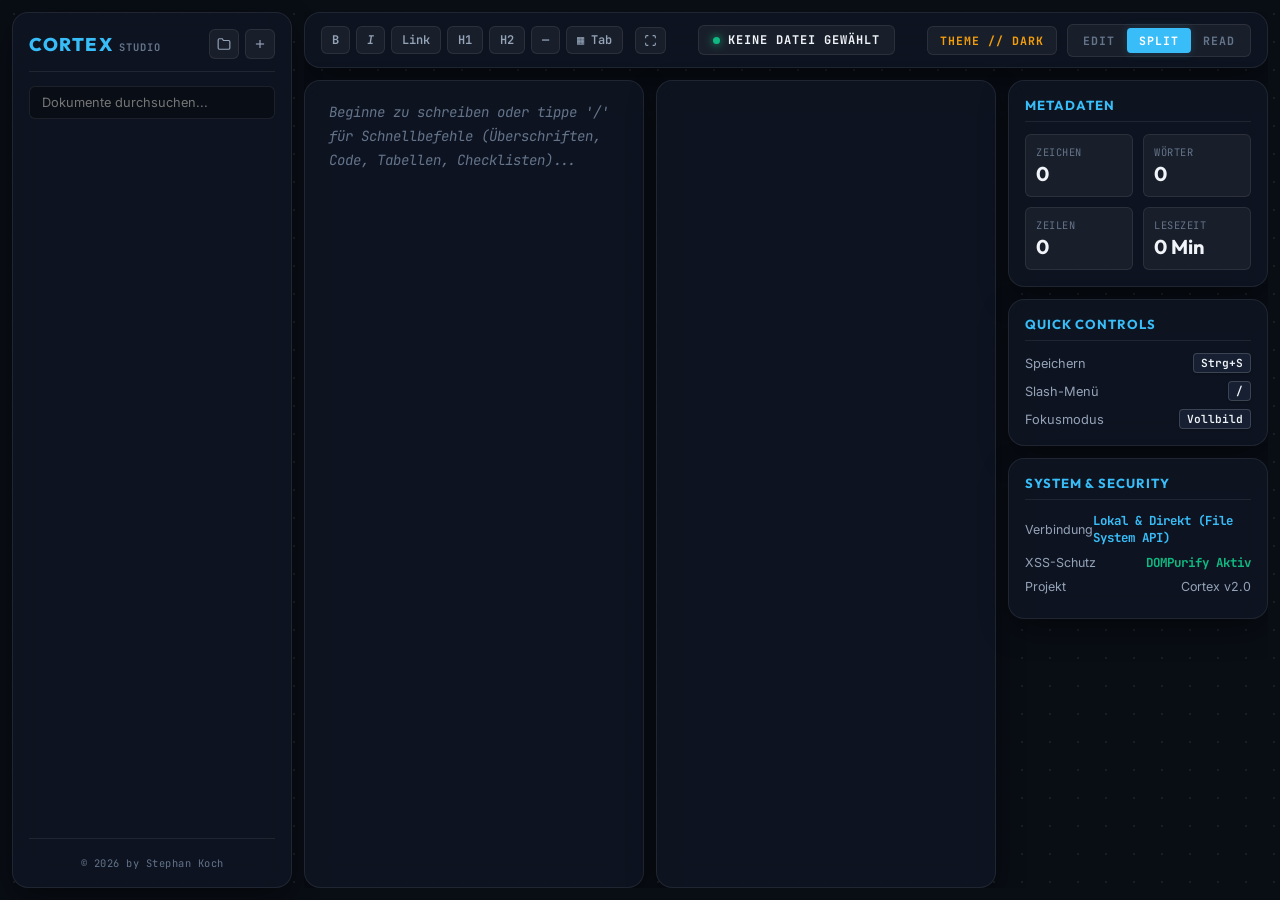
==== commit 1c64a60d: "feat(core): release v2.0 - Stephans_Hub industrial design, light/dark mode & DOMPurify XSS mitigatio" ====
--- a/index.html
+++ b/index.html
@@ -1,25 +1,41 @@
 <!DOCTYPE html>
-<html lang="de">
+<html lang="de" data-theme="dark">
 <head>
     <meta charset="UTF-8">
     <meta name="viewport" content="width=device-width, initial-scale=1.0">
-    <title>Cortex // Markdown Studio</title>
-    <link href="https://fonts.googleapis.com/css2?family=Outfit:wght@300;400;700&family=Roboto+Mono:wght@400;700&display=swap" rel="stylesheet">
+    <title>Cortex // Sovereign Local-First Markdown Studio</title>
+    <meta name="description" content="Cortex ist ein serverloser, hochpräziser Markdown-Editor im Industrial-Design mit lokaler Dateisystem-Anbindung, Notion-Style Slash-Commands und XSS-Härtung.">
+    
+    <!-- Google Fonts: Outfit (Display Headings), Inter (Body Text), JetBrains Mono (Tech Specs / Editor) -->
+    <link rel="preconnect" href="https://fonts.googleapis.com">
+    <link rel="preconnect" href="https://fonts.gstatic.com" crossorigin>
+    <link href="https://fonts.googleapis.com/css2?family=Inter:wght@300;400;500;600;700&family=Outfit:wght@600;700;800;900&family=JetBrains+Mono:wght@400;500;600;700&display=swap" rel="stylesheet">
+    
+    <!-- Vendor Libraries -->
     <script src="./vendor/marked.min.js"></script>
+    <script src="./vendor/purify.min.js"></script>
     <link rel="stylesheet" href="./vendor/prism-tomorrow.min.css">
     <script src="./vendor/prism.min.js"></script>
     <script src="./vendor/prism-python.min.js"></script>
     <script src="./vendor/prism-bash.min.js"></script>
+    
+    <!-- Core Styling -->
     <link rel="stylesheet" href="./css/style.css">
 </head>
 <body class="mode-split">
+
+    <!-- Subtle Technical Blueprint Dot Grid -->
+    <div class="blueprint-bg"></div>
 
     <div id="app-container">
         <!-- 1. Sidebar (Dateiliste) -->
         <aside id="sidebar" class="bento-card">
             <div class="sidebar-header">
-                <div class="brand">Cortex</div>
-                <div style="display: flex; gap: 8px;">
+                <div class="brand">
+                    <span class="brand-title">CORTEX</span>
+                    <span class="brand-subtitle">STUDIO</span>
+                </div>
+                <div class="sidebar-actions">
                     <button onclick="openDirectory()" class="btn-icon" title="Ordner öffnen">
                         <svg width="14" height="14" viewBox="0 0 24 24" fill="none" stroke="currentColor" stroke-width="2">
                             <path d="M22 19a2 2 0 0 1-2 2H4a2 2 0 0 1-2-2V5a2 2 0 0 1 2-2h5l2 3h9a2 2 0 0 1 2 2z"></path>
@@ -33,39 +49,57 @@
                     </button>
                 </div>
             </div>
+            
+            <div class="search-box-wrapper">
+                <input type="text" id="doc-search" placeholder="Dokumente durchsuchen..." oninput="filterFileList()" spellcheck="false">
+            </div>
+
             <div id="doc-list"></div>
+
+            <div class="sidebar-footer">
+                <span class="copyright-text">© 2026 by Stephan Koch</span>
+            </div>
         </aside>
 
         <!-- 2. Haupt-Workspace -->
         <div id="workspace-container">
             <!-- 2.1 Workspace Header (Tools & View Mode) -->
-            <header>
+            <header class="bento-card header-bar">
                 <div class="editor-tools">
-                    <button onclick="insertAtCursor('**', '**')" class="tool-btn" title="Fett">B</button>
-                    <button onclick="insertAtCursor('*', '*')" class="tool-btn" title="Kursiv">I</button>
+                    <button onclick="insertAtCursor('**', '**')" class="tool-btn" title="Fett"><strong>B</strong></button>
+                    <button onclick="insertAtCursor('*', '*')" class="tool-btn" title="Kursiv"><em>I</em></button>
                     <button onclick="insertAtCursor('[', '](url)')" class="tool-btn" title="Link einfügen">Link</button>
                     <button onclick="insertAtCursor('# ', '')" class="tool-btn">H1</button>
-                    <button onclick="insertAtCursor('--- \n', '')" class="tool-btn">—</button>
-                    <button onclick="insertTable()" class="tool-btn" title="Tabelle einfügen">Tabelle</button>
-                    <button onclick="toggleFullscreen()" class="tool-btn" style="margin-left: 8px;" title="Vollbild umschalten">
-                        <svg width="14" height="14" viewBox="0 0 24 24" fill="none" stroke="currentColor" stroke-width="2" stroke-linecap="round" stroke-linejoin="round">
+                    <button onclick="insertAtCursor('## ', '')" class="tool-btn">H2</button>
+                    <button onclick="insertAtCursor('--- 
+', '')" class="tool-btn">—</button>
+                    <button onclick="insertTable()" class="tool-btn" title="Tabelle einfügen">▦ Tab</button>
+                    <button onclick="toggleFullscreen()" class="tool-btn btn-fullscreen" title="Vollbild umschalten">
+                        <svg width="13" height="13" viewBox="0 0 24 24" fill="none" stroke="currentColor" stroke-width="2">
                             <path d="M8 3H5a2 2 0 0 0-2 2v3m18 0V5a2 2 0 0 0-2-2h-3m0 18h3a2 2 0 0 0 2-2v-3M3 16v3a2 2 0 0 0 2 2h3"></path>
                         </svg>
                     </button>
                 </div>
 
-                <div id="file-title" style="font-size: 0.75rem; font-weight: 700; letter-spacing: 1.5px; color: var(--text-secondary);">KEINE DATEI GEWÄHLT</div>
-
-                <div class="view-controls">
-                    <button onclick="setMode('editor')" class="view-btn" id="btn-editor">EDIT</button>
-                    <button onclick="setMode('split')" class="view-btn active" id="btn-split">SPLIT</button>
-                    <button onclick="setMode('preview')" class="view-btn" id="btn-preview">READ</button>
+                <div class="file-info-badge">
+                    <span class="status-indicator"></span>
+                    <span id="file-title">KEINE DATEI GEWÄHLT</span>
+                </div>
+
+                <div class="header-right-controls">
+                    <button id="theme-toggle" class="theme-btn" title="Theme wechseln">THEME // DARK</button>
+
+                    <div class="view-controls">
+                        <button onclick="setMode('editor')" class="view-btn" id="btn-editor">EDIT</button>
+                        <button onclick="setMode('split')" class="view-btn active" id="btn-split">SPLIT</button>
+                        <button onclick="setMode('preview')" class="view-btn" id="btn-preview">READ</button>
+                    </div>
                 </div>
             </header>
 
             <!-- 2.2 Editor Card -->
             <div id="editor-card" class="bento-card">
-                <textarea id="md-input" spellcheck="false" placeholder="Öffne einen Ordner oder erstelle eine neue Datei, um mit dem Schreiben zu beginnen..."></textarea>
+                <textarea id="md-input" spellcheck="false" placeholder="Beginne zu schreiben oder tippe '/' für Schnellbefehle (Überschriften, Code, Tabellen, Checklisten)..."></textarea>
             </div>
 
             <!-- 2.3 Preview Card -->
@@ -98,16 +132,39 @@
                     </div>
                 </div>
 
+                <!-- Shortcuts Widget -->
+                <div id="shortcuts-card" class="bento-card">
+                    <div class="section-title">Quick Controls</div>
+                    <div class="shortcut-list">
+                        <div class="shortcut-row">
+                            <span class="shortcut-desc">Speichern</span>
+                            <kbd class="tech-kbd">Strg+S</kbd>
+                        </div>
+                        <div class="shortcut-row">
+                            <span class="shortcut-desc">Slash-Menü</span>
+                            <kbd class="tech-kbd">/</kbd>
+                        </div>
+                        <div class="shortcut-row">
+                            <span class="shortcut-desc">Fokusmodus</span>
+                            <kbd class="tech-kbd">Vollbild</kbd>
+                        </div>
+                    </div>
+                </div>
+
                 <!-- System-Status Widget -->
                 <div id="status-card" class="bento-card">
-                    <div class="section-title">System-Status</div>
+                    <div class="section-title">System & Security</div>
                     <div class="status-row">
-                        <span>Verbindungsmodus</span>
-                        <span id="sys-api-status" style="color: var(--cyan); font-weight: bold;">Lokal (Offline)</span>
+                        <span>Verbindung</span>
+                        <span id="sys-api-status" class="status-val-active">Lokal (Offline)</span>
                     </div>
                     <div class="status-row">
-                        <span>Projektname</span>
-                        <span id="sys-project" style="color: var(--text-secondary);">Cortex</span>
+                        <span>XSS-Schutz</span>
+                        <span id="sys-xss-status" class="status-val-shield">DOMPurify Aktiv</span>
+                    </div>
+                    <div class="status-row">
+                        <span>Projekt</span>
+                        <span id="sys-project">Cortex v2.0</span>
                     </div>
                 </div>
             </div>
@@ -115,36 +172,48 @@
     </div>
 
     <!-- 3. Speichern Banner -->
-    <div id="save-status" onclick="saveActiveDoc()">ÄNDERUNGEN SPEICHERN</div>
+    <div id="save-status" onclick="saveActiveDoc()">
+        <span class="save-pulse"></span>
+        <span>ÄNDERUNGEN JETZT SPEICHERN (STRG+S)</span>
+    </div>
 
     <!-- Slash Command Menu -->
     <div id="slash-menu" class="slash-menu">
         <div class="slash-item" data-cmd="h1">
-            <span class="cmd-icon">#</span> H1 Überschrift
+            <span class="cmd-icon">#</span>
+            <div class="cmd-text"><span class="cmd-name">Hauptüberschrift (H1)</span><span class="cmd-desc">Großer Dokumententitel</span></div>
         </div>
         <div class="slash-item" data-cmd="h2">
-            <span class="cmd-icon">##</span> H2 Überschrift
+            <span class="cmd-icon">##</span>
+            <div class="cmd-text"><span class="cmd-name">Abschnitt (H2)</span><span class="cmd-desc">Strukturierte Zwischenüberschrift</span></div>
         </div>
         <div class="slash-item" data-cmd="h3">
-            <span class="cmd-icon">###</span> H3 Überschrift
+            <span class="cmd-icon">###</span>
+            <div class="cmd-text"><span class="cmd-name">Unterabschnitt (H3)</span><span class="cmd-desc">Feingliedrige Gliederung</span></div>
         </div>
         <div class="slash-item" data-cmd="ul">
-            <span class="cmd-icon">•</span> Liste (Unordered)
+            <span class="cmd-icon">•</span>
+            <div class="cmd-text"><span class="cmd-name">Aufzählungsliste</span><span class="cmd-desc">Stichpunkte und Aufzählungen</span></div>
         </div>
         <div class="slash-item" data-cmd="ol">
-            <span class="cmd-icon">1.</span> Liste (Ordered)
+            <span class="cmd-icon">1.</span>
+            <div class="cmd-text"><span class="cmd-name">Nummerierte Sequenz</span><span class="cmd-desc">Schritt-für-Schritt Ablauf</span></div>
         </div>
         <div class="slash-item" data-cmd="check">
-            <span class="cmd-icon">☑</span> Checkliste
+            <span class="cmd-icon">☑</span>
+            <div class="cmd-text"><span class="cmd-name">Task-Checkliste</span><span class="cmd-desc">Interaktive Aufgabenverwaltung</span></div>
         </div>
         <div class="slash-item" data-cmd="quote">
-            <span class="cmd-icon">"</span> Zitat
+            <span class="cmd-icon">"</span>
+            <div class="cmd-text"><span class="cmd-name">Callout & Zitat</span><span class="cmd-desc">Hervorgehobener Notizblock</span></div>
         </div>
         <div class="slash-item" data-cmd="code">
-            <span class="cmd-icon">&lt;/&gt;</span> Code Block
+            <span class="cmd-icon">&lt;/&gt;</span>
+            <div class="cmd-text"><span class="cmd-name">Code-Segment</span><span class="cmd-desc">Syntax-Highlighting für Python & Web</span></div>
         </div>
         <div class="slash-item" data-cmd="table">
-            <span class="cmd-icon">▦</span> Tabelle
+            <span class="cmd-icon">▦</span>
+            <div class="cmd-text"><span class="cmd-name">Datentabelle</span><span class="cmd-desc">Strukturierte Matrix mit Spalten</span></div>
         </div>
     </div>
 
--- a/css/style.css
+++ b/css/style.css
@@ -1,648 +1,849 @@
 /* ==============================================================================
-   DATEI: static/css/style.css
-   ZIEL: Modernes Bento-Grid-Layout & Glassmorphismus-Design mit Cyan-Violett-Gradient
+   CORTEX // MARKDOWN STUDIO DESIGN SYSTEM
+   Theme: Industrial Precision & High-Tech Data Science (Stephans_Hub)
    ============================================================================== */
 
 :root {
-    --bg-dark: #040808;
-    --bg-gradient: radial-gradient(circle at 50% 50%, #0a1816 0%, #040808 100%);
-    --card-bg: rgba(10, 25, 22, 0.45);
-    --card-border: rgba(16, 185, 129, 0.15);
-    --card-border-hover: #10b981;
-    
-    --text-primary: #e6f7f4;
-    --text-secondary: #86bfae;
-    
-    --cyan: #10b981;
-    --violet: #06b6d4;
-    --gradient-accent: linear-gradient(135deg, var(--cyan), var(--violet));
-    
-    --sidebar-width: 280px;
-    --header-height: 60px;
-    --border-radius: 22px;
-    --transition-speed: 0.4s;
+  --font-heading: 'Outfit', -apple-system, BlinkMacSystemFont, sans-serif;
+  --font-body: 'Inter', -apple-system, BlinkMacSystemFont, sans-serif;
+  --font-mono: 'JetBrains Mono', monospace;
+
+  --radius-xs: 4px;
+  --radius-sm: 6px;
+  --radius-md: 10px;
+  --radius-lg: 16px;
+  --radius-xl: 22px;
+
+  --sidebar-width: 280px;
+  --header-height: 56px;
+  --right-sidebar-width: 260px;
+
+  --transition-fast: 0.15s cubic-bezier(0.4, 0, 0.2, 1);
+  --transition-smooth: 0.25s cubic-bezier(0.16, 1, 0.3, 1);
+}
+
+/* Industrial Slate Dark Theme (Matte Obsidian, Precision Cobalt, Copper Amber) */
+html[data-theme="dark"] {
+  --bg-canvas: #090D14;
+  --bg-surface: #0F1623;
+  --bg-surface-elevated: #162032;
+  --bg-card: rgba(15, 22, 35, 0.85);
+  --bg-card-hover: rgba(22, 32, 50, 0.95);
+
+  --border-subtle: rgba(255, 255, 255, 0.08);
+  --border-strong: rgba(255, 255, 255, 0.16);
+  --border-accent: #38BDF8;
+
+  --text-primary: #F1F5F9;
+  --text-secondary: #94A3B8;
+  --text-muted: #64748B;
+
+  --accent-cobalt: #38BDF8;
+  --accent-cobalt-glow: rgba(56, 189, 248, 0.18);
+  --accent-amber: #F59E0B;
+  --accent-emerald: #10B981;
+  --accent-indigo: #818CF8;
+
+  --card-shadow: 0 12px 32px -8px rgba(0, 0, 0, 0.6);
+  --dot-color: rgba(255, 255, 255, 0.07);
+  --tag-bg: rgba(255, 255, 255, 0.05);
+
+  --input-bg: rgba(9, 13, 20, 0.7);
+  --code-bg: #0B111B;
+  --kbd-bg: #162032;
+}
+
+/* Precision Titanium Light Theme (Clean Technical Paper, Slate, Deep Cobalt) */
+html[data-theme="light"] {
+  --bg-canvas: #F8FAFC;
+  --bg-surface: #FFFFFF;
+  --bg-surface-elevated: #F1F5F9;
+  --bg-card: rgba(255, 255, 255, 0.9);
+  --bg-card-hover: #FFFFFF;
+
+  --border-subtle: rgba(15, 23, 42, 0.08);
+  --border-strong: rgba(15, 23, 42, 0.16);
+  --border-accent: #0284C7;
+
+  --text-primary: #0F172A;
+  --text-secondary: #475569;
+  --text-muted: #94A3B8;
+
+  --accent-cobalt: #0284C7;
+  --accent-cobalt-glow: rgba(2, 132, 199, 0.12);
+  --accent-amber: #D97706;
+  --accent-emerald: #059669;
+  --accent-indigo: #4F46E5;
+
+  --card-shadow: 0 10px 25px -5px rgba(15, 23, 42, 0.06);
+  --dot-color: rgba(15, 23, 42, 0.06);
+  --tag-bg: rgba(15, 23, 42, 0.04);
+
+  --input-bg: rgba(241, 245, 249, 0.75);
+  --code-bg: #F1F5F9;
+  --kbd-bg: #E2E8F0;
 }
 
 /* Reset & Base Setup */
 * {
-    margin: 0;
-    padding: 0;
-    box-sizing: border-box;
+  margin: 0;
+  padding: 0;
+  box-sizing: border-box;
 }
 
 body {
-    background-color: var(--bg-dark);
-    background-image: var(--bg-gradient);
-    color: var(--text-primary);
-    font-family: 'Outfit', sans-serif;
-    height: 100vh;
-    overflow: hidden;
-    position: relative;
-}
-
-/* Weiche animierte Hintergrund-Blobs (Mesh Gradients) */
-body::before, body::after {
-    content: '';
-    position: absolute;
-    border-radius: 50%;
-    filter: blur(120px);
-    z-index: -1;
-    opacity: 0.15;
-    pointer-events: none;
-}
-
-body::before {
-    width: 400px;
-    height: 400px;
-    background: var(--cyan);
-    top: -100px;
-    left: -100px;
-    animation: moveOrb1 20s infinite alternate ease-in-out;
-}
-
-body::after {
-    width: 500px;
-    height: 500px;
-    background: var(--violet);
-    bottom: -150px;
-    right: -100px;
-    animation: moveOrb2 25s infinite alternate ease-in-out;
-}
-
-@keyframes moveOrb1 {
-    0% { transform: translate(0, 0) scale(1); }
-    100% { transform: translate(150px, 100px) scale(1.2); }
-}
-
-@keyframes moveOrb2 {
-    0% { transform: translate(0, 0) scale(1); }
-    100% { transform: translate(-100px, -150px) scale(1.1); }
-}
-
-/* Bento Grid Haupt-Layout */
+  background-color: var(--bg-canvas);
+  color: var(--text-primary);
+  font-family: var(--font-body);
+  height: 100vh;
+  overflow: hidden;
+  position: relative;
+  transition: background-color var(--transition-smooth), color var(--transition-smooth);
+}
+
+/* Subtle Technical Blueprint Dot Grid */
+.blueprint-bg {
+  position: fixed;
+  top: 0;
+  left: 0;
+  width: 100vw;
+  height: 100vh;
+  background-image: radial-gradient(var(--dot-color) 1.2px, transparent 1.2px);
+  background-size: 28px 28px;
+  pointer-events: none;
+  z-index: 0;
+}
+
+/* App Master Layout */
 #app-container {
-    display: grid;
-    grid-template-columns: var(--sidebar-width) minmax(0, 1fr);
-    height: 100vh;
-    padding: 15px;
-    gap: 15px;
-}
-
-@keyframes neural-morph {
-    0% { border-radius: 22px 26px 20px 24px; }
-    50% { border-radius: 26px 20px 24px 22px; }
-    100% { border-radius: 22px 26px 20px 24px; }
-}
-
-@keyframes neural-pulse-border {
-    0% { border-color: rgba(16, 185, 129, 0.15); box-shadow: 0 0 5px rgba(16, 185, 129, 0.05); }
-    50% { border-color: rgba(16, 185, 129, 0.35); box-shadow: 0 0 20px rgba(16, 185, 129, 0.2); }
-    100% { border-color: rgba(16, 185, 129, 0.15); box-shadow: 0 0 5px rgba(16, 185, 129, 0.05); }
-}
-
-/* Bento Card Base */
+  display: flex;
+  height: 100vh;
+  width: 100vw;
+  padding: 12px;
+  gap: 12px;
+  position: relative;
+  z-index: 1;
+}
+
+/* Bento Card Design System */
 .bento-card {
-    background: var(--card-bg);
-    backdrop-filter: blur(14px);
-    -webkit-backdrop-filter: blur(14px);
-    border: 1px solid var(--card-border);
-    border-radius: var(--border-radius);
-    padding: 20px;
-    transition: transform 0.4s cubic-bezier(0.16, 1, 0.3, 1), background 0.4s, border-color 0.4s;
-    overflow: hidden;
-    display: flex;
-    flex-direction: column;
-    min-height: 0;
-    animation: neural-morph 8s ease-in-out infinite, neural-pulse-border 4s ease-in-out infinite;
+  background: var(--bg-card);
+  backdrop-filter: blur(14px);
+  -webkit-backdrop-filter: blur(14px);
+  border: 1px solid var(--border-subtle);
+  border-radius: var(--radius-lg);
+  box-shadow: var(--card-shadow);
+  transition: border-color var(--transition-smooth), box-shadow var(--transition-smooth), background-color var(--transition-smooth);
 }
 
 .bento-card:hover {
-    transform: translateY(-2px) scale(1.005);
-    background: rgba(16, 185, 129, 0.08);
-    border-color: var(--cyan);
-    box-shadow: 0 15px 35px rgba(16, 185, 129, 0.3);
-    animation-play-state: paused;
-}
-
-/* Sidebar Styling */
+  border-color: var(--border-strong);
+}
+
+/* ==============================================================================
+   1. SIDEBAR (DOKUMENTE)
+   ============================================================================== */
 #sidebar {
-    grid-column: 1;
+  width: var(--sidebar-width);
+  display: flex;
+  flex-direction: column;
+  flex-shrink: 0;
+  padding: 16px;
+  height: 100%;
 }
 
 .sidebar-header {
-    display: flex;
-    justify-content: space-between;
-    align-items: center;
-    margin-bottom: 20px;
-    padding-bottom: 15px;
-    border-bottom: 1px solid var(--card-border);
+  display: flex;
+  justify-content: space-between;
+  align-items: center;
+  margin-bottom: 14px;
+  padding-bottom: 12px;
+  border-bottom: 1px solid var(--border-subtle);
 }
 
 .brand {
-    font-weight: 700;
-    font-size: 1.1rem;
-    letter-spacing: 2px;
-    background: var(--gradient-accent);
-    -webkit-background-clip: text;
-    -webkit-text-fill-color: transparent;
+  display: flex;
+  align-items: baseline;
+  gap: 6px;
+}
+
+.brand-title {
+  font-family: var(--font-heading);
+  font-weight: 800;
+  font-size: 1.15rem;
+  letter-spacing: 1.5px;
+  color: var(--accent-cobalt);
+}
+
+.brand-subtitle {
+  font-family: var(--font-mono);
+  font-size: 0.65rem;
+  font-weight: 700;
+  color: var(--text-muted);
+  letter-spacing: 1px;
+}
+
+.sidebar-actions {
+  display: flex;
+  gap: 6px;
 }
 
 .btn-icon {
-    background: none;
-    border: 1px solid var(--card-border);
-    color: var(--text-primary);
-    padding: 8px;
-    border-radius: 8px;
-    cursor: pointer;
-    transition: var(--transition-speed);
-    display: inline-flex;
-    align-items: center;
-    justify-content: center;
+  background: var(--tag-bg);
+  border: 1px solid var(--border-subtle);
+  color: var(--text-secondary);
+  border-radius: var(--radius-sm);
+  width: 30px;
+  height: 30px;
+  display: flex;
+  align-items: center;
+  justify-content: center;
+  cursor: pointer;
+  transition: all var(--transition-fast);
 }
 
 .btn-icon:hover {
-    border-color: var(--cyan);
-    color: var(--cyan);
-    box-shadow: 0 0 10px rgba(0, 240, 255, 0.2);
-}
-
+  background: var(--accent-cobalt);
+  color: #FFFFFF;
+  border-color: var(--accent-cobalt);
+  box-shadow: 0 0 10px var(--accent-cobalt-glow);
+}
+
+/* Search Box */
+.search-box-wrapper {
+  margin-bottom: 12px;
+}
+
+#doc-search {
+  width: 100%;
+  padding: 8px 12px;
+  background: var(--input-bg);
+  border: 1px solid var(--border-subtle);
+  border-radius: var(--radius-sm);
+  color: var(--text-primary);
+  font-family: var(--font-body);
+  font-size: 0.8rem;
+  outline: none;
+  transition: all var(--transition-fast);
+}
+
+#doc-search:focus {
+  border-color: var(--accent-cobalt);
+  box-shadow: 0 0 0 2px var(--accent-cobalt-glow);
+}
+
+/* Document List */
 #doc-list {
-    flex: 1;
-    overflow-y: auto;
-    display: flex;
-    flex-direction: column;
-    gap: 8px;
+  flex: 1;
+  overflow-y: auto;
+  display: flex;
+  flex-direction: column;
+  gap: 4px;
+  padding-right: 4px;
 }
 
 .doc-item {
-    padding: 12px 16px;
-    cursor: pointer;
-    border-radius: 10px;
-    transition: var(--transition-speed);
-    font-size: 0.85rem;
-    color: var(--text-secondary);
-    display: flex;
-    justify-content: space-between;
-    align-items: center;
-    border: 1px solid transparent;
+  display: flex;
+  justify-content: space-between;
+  align-items: center;
+  padding: 9px 12px;
+  border-radius: var(--radius-sm);
+  font-size: 0.85rem;
+  font-weight: 500;
+  color: var(--text-secondary);
+  cursor: pointer;
+  border: 1px solid transparent;
+  transition: all var(--transition-fast);
+  white-space: nowrap;
+  overflow: hidden;
+  text-overflow: ellipsis;
+}
+
+.doc-item span:first-child {
+  overflow: hidden;
+  text-overflow: ellipsis;
 }
 
 .doc-item:hover {
-    background: rgba(255, 255, 255, 0.04);
-    color: var(--text-primary);
-    border-color: rgba(255, 255, 255, 0.05);
+  background: var(--tag-bg);
+  color: var(--text-primary);
+  border-color: var(--border-subtle);
 }
 
 .doc-item.active {
-    background: rgba(0, 240, 255, 0.05);
-    color: var(--cyan);
-    border-color: rgba(0, 240, 255, 0.2);
-    font-weight: 700;
+  background: var(--accent-cobalt-glow);
+  color: var(--accent-cobalt);
+  border-color: var(--accent-cobalt);
+  font-weight: 600;
 }
 
 .delete-file {
-    visibility: hidden;
-    opacity: 0.5;
-    cursor: pointer;
-    transition: var(--transition-speed);
+  opacity: 0;
+  color: var(--text-muted);
+  cursor: pointer;
+  padding: 2px;
+  border-radius: 4px;
+  transition: opacity var(--transition-fast), color var(--transition-fast);
 }
 
 .doc-item:hover .delete-file {
-    visibility: visible;
+  opacity: 1;
 }
 
 .delete-file:hover {
-    color: #ff4d4d;
-    opacity: 1;
-}
-
-/* Workspace Layout */
+  color: #EF4444;
+}
+
+.sidebar-footer {
+  margin-top: auto;
+  padding-top: 12px;
+  border-top: 1px solid var(--border-subtle);
+  text-align: center;
+}
+
+.copyright-text {
+  font-family: var(--font-mono);
+  font-size: 0.65rem;
+  color: var(--text-muted);
+  letter-spacing: 0.5px;
+}
+
+/* ==============================================================================
+   2. HAUPT-WORKSPACE
+   ============================================================================== */
 #workspace-container {
-    grid-column: 2;
-    display: grid;
-    grid-template-columns: 1fr 1fr auto;
-    grid-template-rows: var(--header-height) minmax(0, 1fr);
-    gap: 15px;
-    min-height: 0;
-}
-
-header {
-    grid-column: 1 / span 3;
-    grid-row: 1;
-    display: flex;
-    justify-content: space-between;
-    align-items: center;
-    padding: 0 20px;
-    background: rgba(255, 255, 255, 0.01);
-    border: 1px solid var(--card-border);
-    border-radius: var(--border-radius);
-    backdrop-filter: blur(20px);
+  flex: 1;
+  display: grid;
+  grid-template-columns: 1fr 1fr var(--right-sidebar-width);
+  grid-template-rows: auto 1fr;
+  gap: 12px;
+  height: 100%;
+  overflow: hidden;
+}
+
+/* Header Bar */
+.header-bar {
+  grid-column: 1 / -1;
+  height: var(--header-height);
+  padding: 0 16px;
+  display: flex;
+  align-items: center;
+  justify-content: space-between;
 }
 
 .editor-tools {
-    display: flex;
-    gap: 8px;
-    align-items: center;
+  display: flex;
+  gap: 6px;
+  align-items: center;
 }
 
 .tool-btn {
-    background: none;
-    border: none;
-    color: var(--text-secondary);
-    cursor: pointer;
-    font-family: 'Roboto Mono', monospace;
-    font-size: 0.9rem;
-    padding: 6px 12px;
-    border-radius: 6px;
-    transition: var(--transition-speed);
-    display: inline-flex;
-    align-items: center;
-    justify-content: center;
+  background: var(--tag-bg);
+  border: 1px solid var(--border-subtle);
+  color: var(--text-secondary);
+  font-family: var(--font-mono);
+  font-size: 0.75rem;
+  font-weight: 600;
+  padding: 5px 10px;
+  border-radius: var(--radius-sm);
+  cursor: pointer;
+  transition: all var(--transition-fast);
 }
 
 .tool-btn:hover {
-    color: var(--cyan);
-    background: rgba(0, 240, 255, 0.05);
-}
-
+  background: var(--accent-cobalt);
+  color: #FFFFFF;
+  border-color: var(--accent-cobalt);
+}
+
+.btn-fullscreen {
+  margin-left: 6px;
+  display: flex;
+  align-items: center;
+  justify-content: center;
+  padding: 6px 8px;
+}
+
+.file-info-badge {
+  display: flex;
+  align-items: center;
+  gap: 8px;
+  font-family: var(--font-mono);
+  font-size: 0.75rem;
+  font-weight: 700;
+  letter-spacing: 1px;
+  color: var(--text-primary);
+  background: var(--tag-bg);
+  padding: 6px 14px;
+  border-radius: var(--radius-sm);
+  border: 1px solid var(--border-subtle);
+}
+
+.status-indicator {
+  width: 7px;
+  height: 7px;
+  border-radius: 50%;
+  background: var(--accent-emerald);
+  box-shadow: 0 0 8px var(--accent-emerald);
+}
+
+.header-right-controls {
+  display: flex;
+  align-items: center;
+  gap: 10px;
+}
+
+/* Theme Toggle Button */
+.theme-btn {
+  font-family: var(--font-mono);
+  font-size: 0.72rem;
+  font-weight: 700;
+  letter-spacing: 1px;
+  padding: 6px 12px;
+  border-radius: var(--radius-sm);
+  border: 1px solid var(--border-subtle);
+  background: var(--tag-bg);
+  color: var(--accent-amber);
+  cursor: pointer;
+  transition: all var(--transition-fast);
+}
+
+.theme-btn:hover {
+  border-color: var(--accent-amber);
+  box-shadow: 0 0 10px rgba(245, 158, 11, 0.2);
+}
+
+/* View Controls (Edit / Split / Read) */
 .view-controls {
-    display: flex;
-    background: rgba(0, 0, 0, 0.2);
-    border-radius: 30px;
-    padding: 4px;
-    gap: 4px;
-    border: 1px solid var(--card-border);
+  display: flex;
+  background: var(--tag-bg);
+  padding: 3px;
+  border-radius: var(--radius-sm);
+  border: 1px solid var(--border-subtle);
 }
 
 .view-btn {
-    background: none;
-    border: none;
-    color: var(--text-secondary);
-    padding: 6px 18px;
-    border-radius: 20px;
-    font-size: 0.75rem;
-    cursor: pointer;
-    transition: var(--transition-speed);
-    font-weight: 700;
+  background: transparent;
+  border: none;
+  color: var(--text-muted);
+  font-family: var(--font-mono);
+  font-size: 0.72rem;
+  font-weight: 700;
+  letter-spacing: 1px;
+  padding: 5px 12px;
+  border-radius: var(--radius-xs);
+  cursor: pointer;
+  transition: all var(--transition-fast);
 }
 
 .view-btn.active {
-    background: var(--gradient-accent);
-    color: #fff;
-    box-shadow: 0 4px 15px rgba(0, 240, 255, 0.2);
-}
-
-/* Editor & Preview Panes */
-#editor-card {
-    grid-column: 1;
-    grid-row: 2;
-    padding: 0;
+  background: var(--accent-cobalt);
+  color: #FFFFFF;
+  box-shadow: 0 0 10px var(--accent-cobalt-glow);
+}
+
+/* ==============================================================================
+   2.2 & 2.3 EDITOR & PREVIEW CARDS
+   ============================================================================== */
+#editor-card, #preview-card {
+  height: 100%;
+  overflow: hidden;
+  display: flex;
+  flex-direction: column;
 }
 
 #md-input {
-    width: 100%;
-    height: 100%;
-    background: transparent;
-    color: var(--text-primary);
-    border: none;
-    padding: 30px;
-    font-family: 'Roboto Mono', monospace;
-    font-size: 0.95rem;
-    resize: none;
-    outline: none;
-    line-height: 1.6;
-}
-
-#preview-card {
-    grid-column: 2;
-    grid-row: 2;
-    overflow-y: auto;
-}
-
+  width: 100%;
+  height: 100%;
+  padding: 20px 24px;
+  background: transparent;
+  border: none;
+  outline: none;
+  resize: none;
+  color: var(--text-primary);
+  font-family: var(--font-mono);
+  font-size: 0.88rem;
+  line-height: 1.7;
+}
+
+#md-input::placeholder {
+  color: var(--text-muted);
+  font-style: italic;
+}
+
+/* Preview Content Styling */
 .preview-content {
-    line-height: 1.8;
-    font-size: 0.95rem;
-}
-
-.preview-content h1, .preview-content h2, .preview-content h3 {
-    background: var(--gradient-accent);
-    -webkit-background-clip: text;
-    -webkit-text-fill-color: transparent;
-    margin-top: 1.5rem;
-    margin-bottom: 0.8rem;
-}
-
-.preview-content code {
-    color: var(--cyan);
-    background: rgba(0, 240, 255, 0.05);
-    padding: 2px 6px;
-    border-radius: 4px;
-    font-size: 0.85em;
-    font-family: 'Roboto Mono', monospace;
+  width: 100%;
+  height: 100%;
+  padding: 24px 30px;
+  overflow-y: auto;
+  color: var(--text-primary);
+  line-height: 1.7;
+}
+
+.preview-content h1, 
+.preview-content h2, 
+.preview-content h3 {
+  font-family: var(--font-heading);
+  font-weight: 700;
+  color: var(--text-primary);
+  margin-top: 1.4em;
+  margin-bottom: 0.5em;
+  line-height: 1.3;
+}
+
+.preview-content h1 {
+  font-size: 1.7rem;
+  border-bottom: 1px solid var(--border-subtle);
+  padding-bottom: 8px;
+  color: var(--accent-cobalt);
+}
+
+.preview-content h2 { font-size: 1.35rem; }
+.preview-content h3 { font-size: 1.15rem; }
+
+.preview-content p {
+  margin-bottom: 1em;
+  color: var(--text-primary);
+}
+
+.preview-content a {
+  color: var(--accent-cobalt);
+  text-decoration: none;
+  border-bottom: 1px dashed var(--accent-cobalt);
+  transition: all var(--transition-fast);
+}
+
+.preview-content a:hover {
+  border-bottom-style: solid;
+}
+
+.preview-content ul, .preview-content ol {
+  margin-bottom: 1em;
+  padding-left: 1.5em;
+}
+
+.preview-content li {
+  margin-bottom: 0.35em;
+}
+
+.preview-content blockquote {
+  border-left: 3px solid var(--accent-cobalt);
+  background: var(--tag-bg);
+  padding: 10px 16px;
+  border-radius: 0 var(--radius-sm) var(--radius-sm) 0;
+  margin-bottom: 1.2em;
+  color: var(--text-secondary);
+  font-style: italic;
+}
+
+.preview-content table {
+  width: 100%;
+  border-collapse: collapse;
+  margin: 1.2em 0;
+  font-size: 0.85rem;
+}
+
+.preview-content th, .preview-content td {
+  border: 1px solid var(--border-subtle);
+  padding: 8px 12px;
+  text-align: left;
+}
+
+.preview-content th {
+  background: var(--tag-bg);
+  font-family: var(--font-mono);
+  font-weight: 600;
+  color: var(--text-secondary);
+}
+
+.preview-content tr:nth-child(even) {
+  background: rgba(0, 0, 0, 0.02);
+}
+
+.preview-content code:not(pre code) {
+  background: var(--code-bg);
+  color: var(--accent-cobalt);
+  font-family: var(--font-mono);
+  padding: 2px 6px;
+  border-radius: 4px;
+  font-size: 0.82rem;
+  border: 1px solid var(--border-subtle);
 }
 
 .preview-content pre {
-    background: #090c12 !important;
-    padding: 20px !important;
-    border-radius: 12px !important;
-    border: 1px solid var(--card-border) !important;
-    margin: 1.2rem 0 !important;
-    overflow-x: auto;
-}
-
-.preview-content a {
-    color: var(--cyan);
-    text-decoration: none;
-    border-bottom: 1px dotted var(--cyan);
-    transition: var(--transition-speed);
-}
-
-.preview-content a:hover {
-    color: var(--violet);
-    border-color: var(--violet);
-}
-
-.preview-content table {
-    width: 100%;
-    border-collapse: collapse;
-    margin: 1rem 0;
-}
-
-.preview-content th, .preview-content td {
-    border: 1px solid var(--card-border);
-    padding: 10px 12px;
-    text-align: left;
-}
-
-.preview-content th {
-    background: rgba(255, 255, 255, 0.02);
-    color: var(--cyan);
-}
-
-/* Sidebar/Widgets (Rechte Spalte) */
+  margin: 1.2em 0;
+  border-radius: var(--radius-md) !important;
+  border: 1px solid var(--border-subtle);
+  background: var(--code-bg) !important;
+}
+
+.preview-content img {
+  max-width: 100%;
+  border-radius: var(--radius-md);
+  border: 1px solid var(--border-subtle);
+  margin: 1em 0;
+}
+
+/* ==============================================================================
+   2.4 RECHTE WIDGET-SPALTE
+   ============================================================================== */
 #right-sidebar {
-    grid-column: 3;
-    grid-row: 2;
-    display: flex;
-    flex-direction: column;
-    gap: 15px;
-    width: 260px;
-    min-width: 180px;
-    max-width: 600px;
-    resize: horizontal;
-    overflow: hidden;
-    direction: rtl; /* Zieht den Resize-Handle nach links! */
-}
-
-#right-sidebar > * {
-    direction: ltr; /* Setzt den Text für den Inhalt wieder auf normal */
-}
-
-/* AI Assist Panel */
-#ai-assist-card {
-    flex: 1.5;
+  display: flex;
+  flex-direction: column;
+  gap: 12px;
+  height: 100%;
 }
 
 .section-title {
-    font-size: 0.8rem;
-    font-weight: 700;
-    letter-spacing: 1.5px;
-    text-transform: uppercase;
-    color: var(--text-secondary);
-    margin-bottom: 15px;
-    background: var(--gradient-accent);
-    -webkit-background-clip: text;
-    -webkit-text-fill-color: transparent;
-    display: flex;
-    align-items: center;
-    gap: 8px;
-}
-
-.ai-select {
-    width: 100%;
-    background: rgba(0, 0, 0, 0.3);
-    color: var(--text-primary);
-    border: 1px solid var(--card-border);
-    padding: 10px 15px;
-    border-radius: 8px;
-    font-family: inherit;
-    outline: none;
-    margin-bottom: 15px;
-    transition: var(--transition-speed);
-    cursor: pointer;
-}
-
-.ai-select:hover, .ai-select:focus {
-    border-color: rgba(0, 240, 255, 0.3);
-}
-
-.btn-gradient {
-    width: 100%;
-    background: var(--gradient-accent);
-    color: #fff;
-    border: none;
-    padding: 12px;
-    border-radius: 8px;
-    font-weight: 700;
-    cursor: pointer;
-    transition: var(--transition-speed), transform 0.1s;
-    display: flex;
-    align-items: center;
-    justify-content: center;
-    gap: 8px;
-}
-
-.btn-gradient:hover {
-    box-shadow: 0 0 20px rgba(0, 240, 255, 0.3);
-    opacity: 0.95;
-}
-
-.btn-gradient:active {
-    transform: scale(0.98);
-}
-
-/* Metadata Panel */
-#metadata-card {
-    flex: 1;
+  font-family: var(--font-heading);
+  font-weight: 700;
+  font-size: 0.82rem;
+  letter-spacing: 1px;
+  text-transform: uppercase;
+  color: var(--accent-cobalt);
+  margin-bottom: 12px;
+  padding-bottom: 8px;
+  border-bottom: 1px solid var(--border-subtle);
+}
+
+#metadata-card, #shortcuts-card, #status-card {
+  padding: 16px;
 }
 
 .meta-grid {
-    display: grid;
-    grid-template-columns: repeat(auto-fit, minmax(80px, 1fr));
-    gap: 8px;
+  display: grid;
+  grid-template-columns: 1fr 1fr;
+  gap: 10px;
 }
 
 .meta-item {
-    background: rgba(0, 0, 0, 0.15);
-    border: 1px solid var(--card-border);
-    padding: 8px;
-    border-radius: 8px;
-    text-align: center;
+  background: var(--tag-bg);
+  border: 1px solid var(--border-subtle);
+  border-radius: var(--radius-sm);
+  padding: 10px;
 }
 
 .meta-label {
-    font-size: 0.6rem;
-    color: var(--text-secondary);
-    text-transform: uppercase;
-    margin-bottom: 2px;
+  font-family: var(--font-mono);
+  font-size: 0.65rem;
+  color: var(--text-muted);
+  text-transform: uppercase;
+  letter-spacing: 0.5px;
 }
 
 .meta-value {
-    font-size: 1rem;
-    font-weight: 700;
-    color: var(--cyan);
-}
-
-/* Status Panel */
-#status-card {
-    flex: 0.8;
-}
-
+  font-family: var(--font-heading);
+  font-size: 1.25rem;
+  font-weight: 700;
+  color: var(--text-primary);
+  margin-top: 2px;
+}
+
+/* Quick Controls / Shortcuts */
+.shortcut-list {
+  display: flex;
+  flex-direction: column;
+  gap: 8px;
+}
+
+.shortcut-row {
+  display: flex;
+  justify-content: space-between;
+  align-items: center;
+  font-size: 0.8rem;
+  color: var(--text-secondary);
+}
+
+.tech-kbd {
+  background: var(--kbd-bg);
+  border: 1px solid var(--border-strong);
+  color: var(--text-primary);
+  font-family: var(--font-mono);
+  font-size: 0.7rem;
+  font-weight: 600;
+  padding: 2px 7px;
+  border-radius: 4px;
+  box-shadow: 0 1px 2px rgba(0,0,0,0.2);
+}
+
+/* System & Security Status */
 .status-row {
-    display: flex;
-    justify-content: space-between;
-    align-items: center;
-    font-size: 0.75rem;
-    margin-bottom: 8px;
-    flex-wrap: wrap;
-    gap: 4px;
-}
-
-.status-dot {
-    width: 8px;
-    height: 8px;
-    border-radius: 50%;
-    background-color: #2ec4b6;
-    display: inline-block;
-    box-shadow: 0 0 8px #2ec4b6;
-}
-
-.status-dot.loading {
-    background-color: var(--cyan);
-    animation: pulse 1s infinite alternate;
+  display: flex;
+  justify-content: space-between;
+  align-items: center;
+  font-size: 0.78rem;
+  color: var(--text-secondary);
+  margin-bottom: 8px;
+}
+
+.status-val-active {
+  color: var(--accent-cobalt);
+  font-weight: 700;
+  font-family: var(--font-mono);
+}
+
+.status-val-shield {
+  color: var(--accent-emerald);
+  font-weight: 700;
+  font-family: var(--font-mono);
+}
+
+/* ==============================================================================
+   3. SAVE BANNER & SLASH COMMAND MENU
+   ============================================================================== */
+#save-status {
+  position: fixed;
+  bottom: 24px;
+  right: 28px;
+  background: var(--accent-cobalt);
+  color: #FFFFFF;
+  font-family: var(--font-mono);
+  font-size: 0.78rem;
+  font-weight: 700;
+  letter-spacing: 1px;
+  padding: 10px 18px;
+  border-radius: var(--radius-sm);
+  cursor: pointer;
+  box-shadow: 0 4px 20px var(--accent-cobalt-glow);
+  display: none;
+  z-index: 100;
+  transition: transform var(--transition-fast);
+}
+
+#save-status:hover {
+  transform: translateY(-2px);
+}
+
+.save-pulse {
+  display: inline-block;
+  width: 8px;
+  height: 8px;
+  border-radius: 50%;
+  background: #FFFFFF;
+  margin-right: 8px;
+  animation: pulse 1.5s infinite;
 }
 
 @keyframes pulse {
-    0% { transform: scale(1); box-shadow: 0 0 4px var(--cyan); }
-    100% { transform: scale(1.3); box-shadow: 0 0 12px var(--cyan); }
-}
-
-/* Modes (Toggling columns) */
+  0% { opacity: 0.3; transform: scale(0.9); }
+  50% { opacity: 1; transform: scale(1.2); }
+  100% { opacity: 0.3; transform: scale(0.9); }
+}
+
+/* Slash Command Dropdown Menu */
+.slash-menu {
+  position: absolute;
+  width: 250px;
+  background: var(--bg-surface-elevated);
+  border: 1px solid var(--border-strong);
+  border-radius: var(--radius-md);
+  box-shadow: var(--card-shadow);
+  display: none;
+  flex-direction: column;
+  overflow: hidden;
+  z-index: 200;
+  backdrop-filter: blur(16px);
+  padding: 6px;
+  gap: 2px;
+}
+
+.slash-menu.visible {
+  display: flex;
+}
+
+.slash-item {
+  display: flex;
+  align-items: center;
+  gap: 10px;
+  padding: 7px 10px;
+  border-radius: var(--radius-sm);
+  cursor: pointer;
+  transition: all var(--transition-fast);
+}
+
+.slash-item:hover, .slash-item.active {
+  background: var(--accent-cobalt-glow);
+  color: var(--accent-cobalt);
+}
+
+.cmd-icon {
+  font-family: var(--font-mono);
+  font-weight: 700;
+  width: 24px;
+  height: 24px;
+  display: flex;
+  align-items: center;
+  justify-content: center;
+  background: var(--tag-bg);
+  border-radius: 4px;
+  font-size: 0.75rem;
+  color: var(--accent-cobalt);
+  flex-shrink: 0;
+}
+
+.cmd-text {
+  display: flex;
+  flex-direction: column;
+  overflow: hidden;
+}
+
+.cmd-name {
+  font-size: 0.82rem;
+  font-weight: 600;
+  color: var(--text-primary);
+}
+
+.cmd-desc {
+  font-size: 0.68rem;
+  color: var(--text-muted);
+}
+
+.slash-item.active .cmd-name {
+  color: var(--accent-cobalt);
+}
+
+/* ==============================================================================
+   4. MODI (SPLIT / EDITOR / PREVIEW / FULLSCREEN)
+   ============================================================================== */
 body.mode-editor #preview-card { display: none; }
+body.mode-editor #workspace-container { grid-template-columns: 1fr var(--right-sidebar-width); }
+
 body.mode-preview #editor-card { display: none; }
-body.mode-split #editor-card, body.mode-split #preview-card { display: flex; }
+body.mode-preview #workspace-container { grid-template-columns: 1fr var(--right-sidebar-width); }
+
+body.fullscreen-active #sidebar,
+body.fullscreen-active #right-sidebar {
+  display: none;
+}
+
+body.fullscreen-active #workspace-container {
+  grid-template-columns: 1fr 1fr;
+}
+
+body.fullscreen-active.mode-editor #workspace-container {
+  grid-template-columns: 1fr;
+}
+
+body.fullscreen-active.mode-preview #workspace-container {
+  grid-template-columns: 1fr;
+}
 
 /* Custom Scrollbars */
 ::-webkit-scrollbar {
-    width: 6px;
-    height: 6px;
-}
+  width: 6px;
+  height: 6px;
+}
+
 ::-webkit-scrollbar-track {
-    background: transparent;
-}
+  background: transparent;
+}
+
 ::-webkit-scrollbar-thumb {
-    background: var(--card-border);
-    border-radius: 10px;
-}
+  background: var(--border-strong);
+  border-radius: 3px;
+}
+
 ::-webkit-scrollbar-thumb:hover {
-    background: rgba(0, 240, 255, 0.2);
-}
-
-/* Save status banner */
-#save-status {
-    position: fixed;
-    bottom: 25px;
-    right: 25px;
-    background: var(--gradient-accent);
-    color: #fff;
-    padding: 12px 24px;
-    border-radius: 30px;
-    font-weight: 700;
-    font-size: 0.8rem;
-    box-shadow: 0 8px 25px rgba(0, 240, 255, 0.2);
-    display: none;
-    animation: slideUp 0.3s ease;
-    cursor: pointer;
-    z-index: 100;
-}
-
-/* Adjustments for single column views */
-body.mode-editor #workspace-container {
-    grid-template-columns: 1fr 0px auto;
-}
-body.mode-preview #workspace-container {
-    grid-template-columns: 0px 1fr auto;
-}
-
-/* Fullscreen Mode */
-body.fullscreen-active #sidebar,
-body.fullscreen-active #right-sidebar {
-    display: none;
-}
-body.fullscreen-active #app-container {
-    grid-template-columns: 1fr;
-}
-body.fullscreen-active.mode-editor #workspace-container {
-    grid-template-columns: 1fr 0px 0px;
-}
-body.fullscreen-active.mode-preview #workspace-container {
-    grid-template-columns: 0px 1fr 0px;
-}
-body.fullscreen-active.mode-split #workspace-container {
-    grid-template-columns: 1fr 1fr 0px;
-}
-
-/* Slash Command Menu */
-.slash-menu {
-    position: absolute;
-    display: none;
-    flex-direction: column;
-    background: rgba(10, 25, 22, 0.85);
-    backdrop-filter: blur(20px);
-    -webkit-backdrop-filter: blur(20px);
-    border: 1px solid var(--card-border);
-    border-radius: 12px;
-    padding: 8px;
-    min-width: 200px;
-    box-shadow: 0 10px 30px rgba(0, 0, 0, 0.5), 0 0 15px rgba(16, 185, 129, 0.2);
-    z-index: 1000;
-    font-family: 'Outfit', sans-serif;
-}
-
-.slash-menu.visible {
-    display: flex;
-}
-
-.slash-item {
-    padding: 8px 12px;
-    border-radius: 6px;
-    cursor: pointer;
-    font-size: 0.85rem;
-    color: var(--text-secondary);
-    display: flex;
-    align-items: center;
-    gap: 10px;
-    transition: var(--transition-speed);
-}
-
-.slash-item:hover, .slash-item.active {
-    background: rgba(16, 185, 129, 0.15);
-    color: var(--cyan);
-}
-
-.cmd-icon {
-    font-family: 'Roboto Mono', monospace;
-    font-size: 0.9rem;
-    font-weight: 700;
-    width: 24px;
-    text-align: center;
-    color: var(--violet);
-}
-
-.ghost-div {
-    position: absolute;
-    visibility: hidden;
-    white-space: pre-wrap;
-    word-wrap: break-word;
-    overflow-wrap: break-word;
-}
+  background: var(--accent-cobalt);
+}
